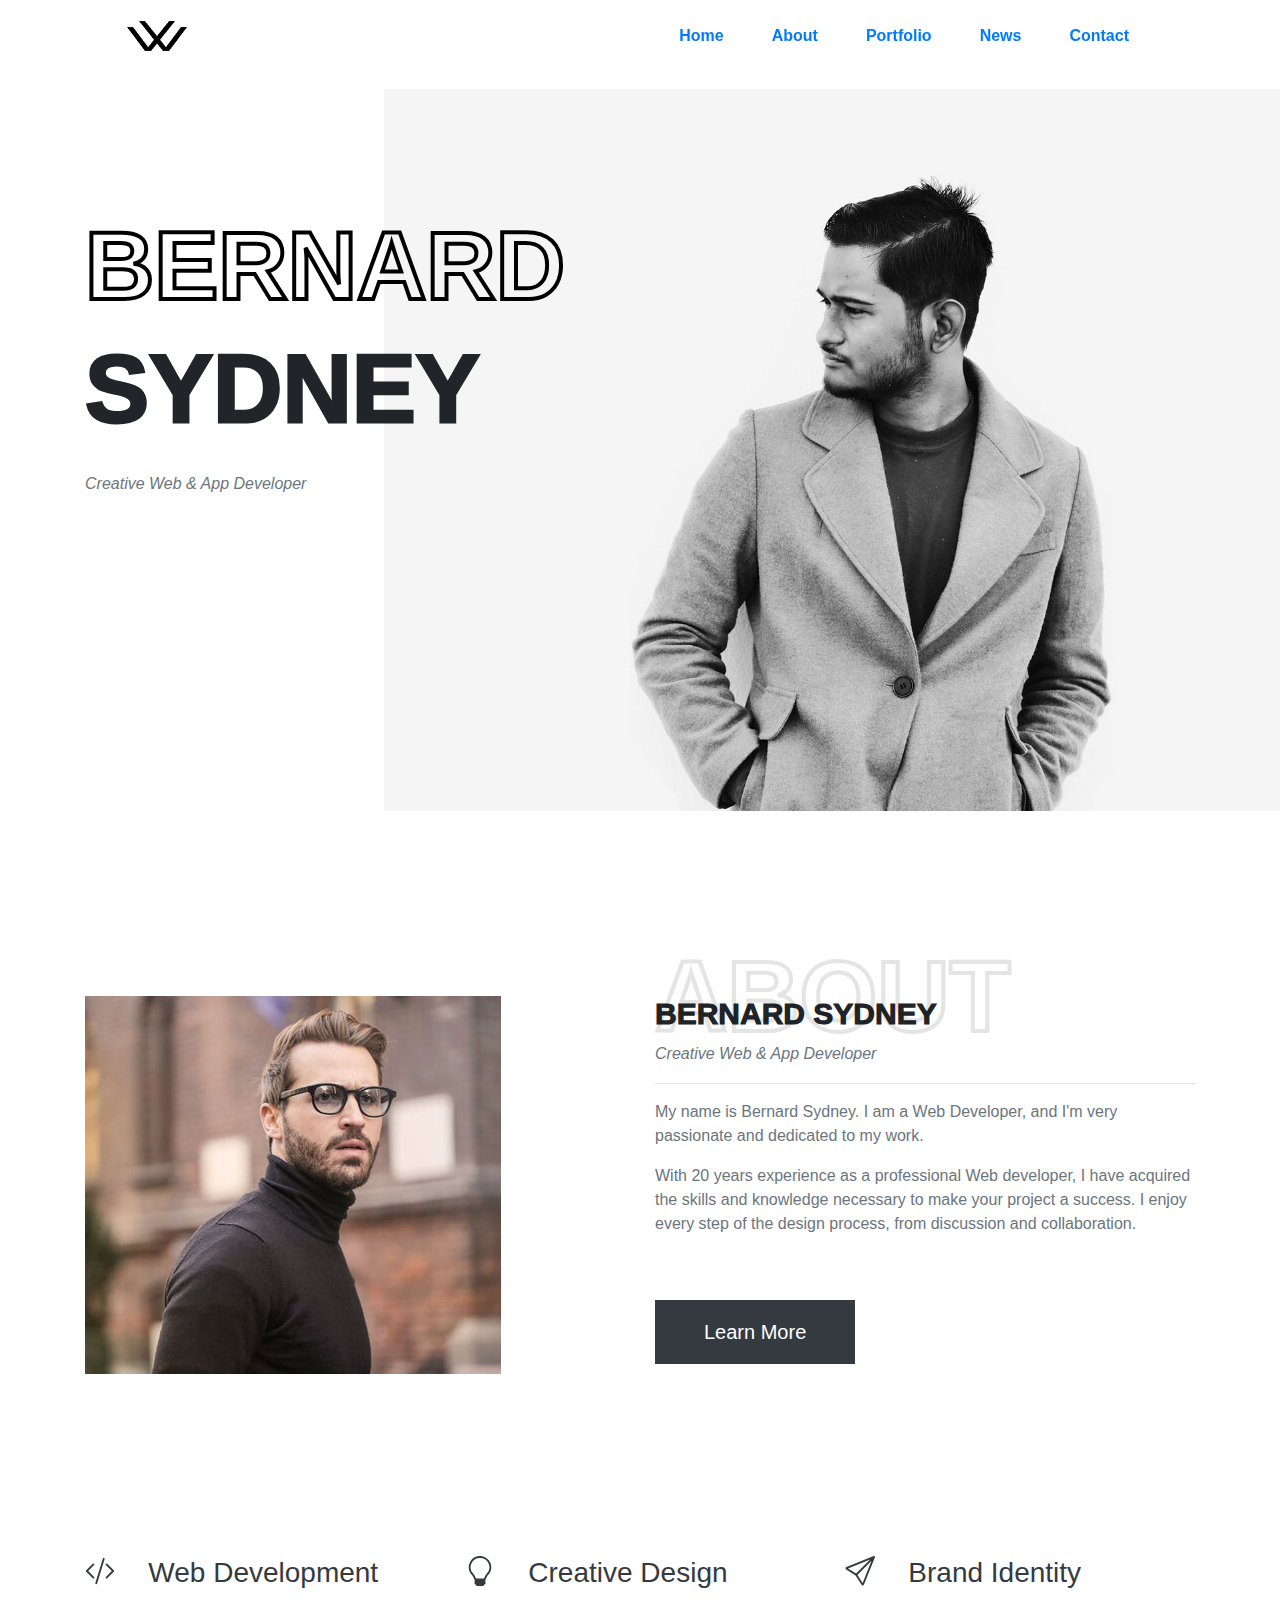
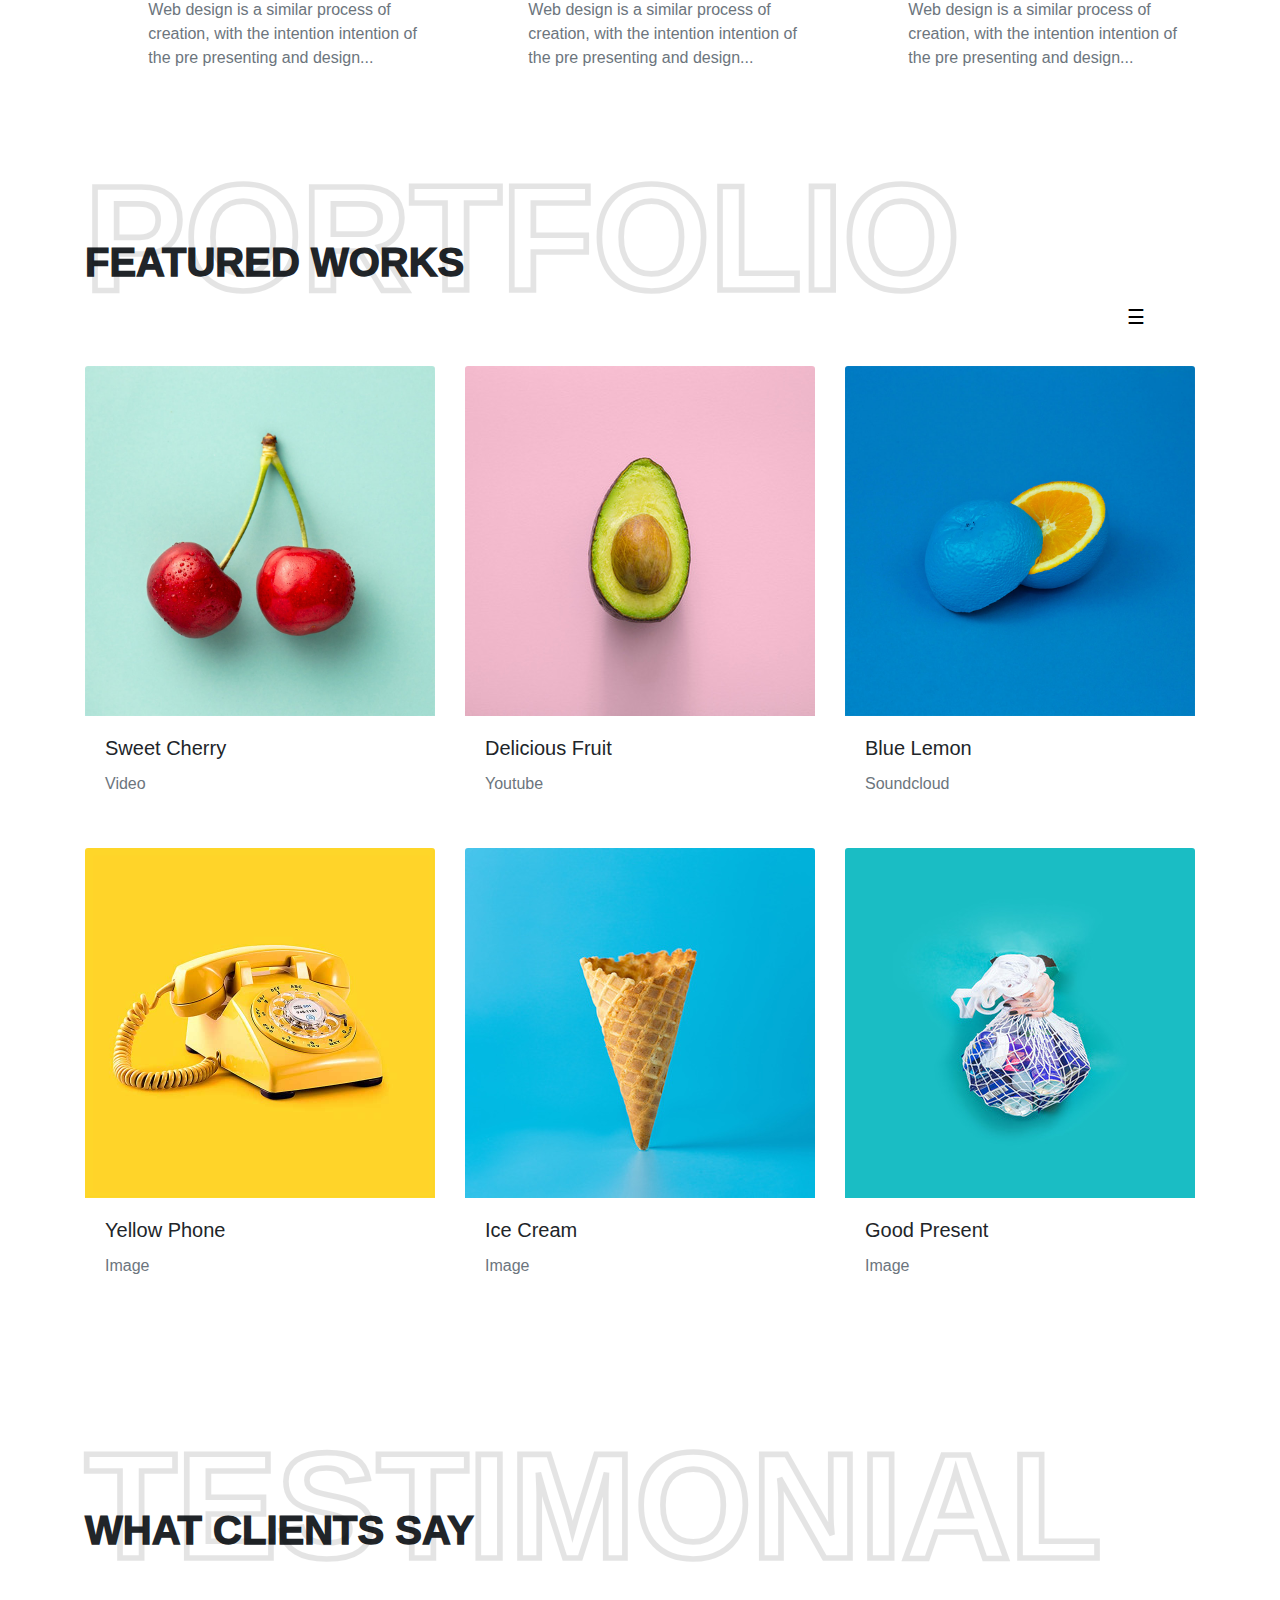
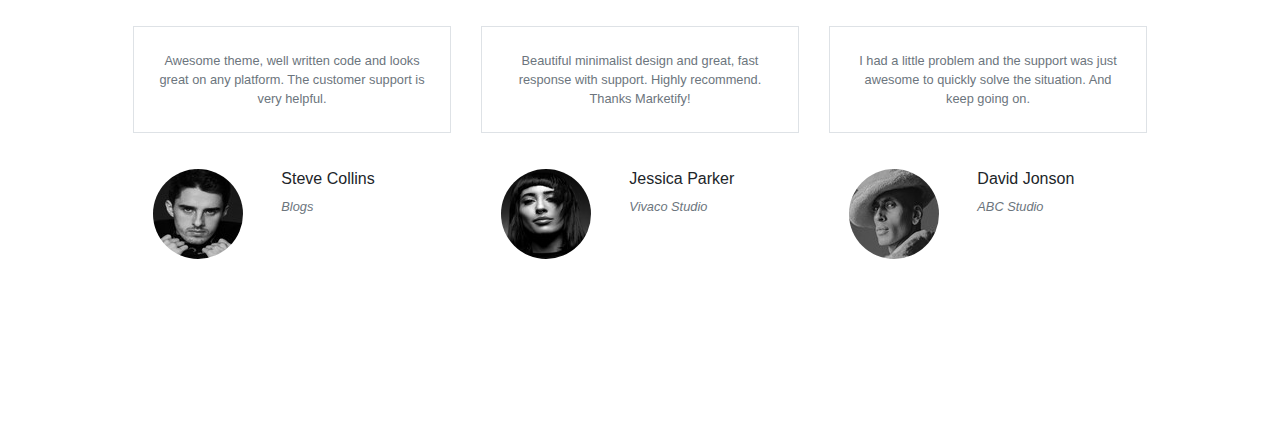
==== Waxon/index.html @ 9857de7d "add testimonial" ====
<!DOCTYPE html>
<html lang="es">
  <head>
    <meta charset="UTF-8" />
    <meta name="viewport" content="width=device-width, initial-scale=1.0" />
    <link
      href="https://cdn.jsdelivr.net/npm/bootstrap@5.3.2/dist/css/bootstrap.min.css"
      rel="stylesheet"
      integrity="sha384-T3c6CoIi6uLrA9TneNEoa7RxnatzjcDSCmG1MXxSR1GAsXEV/Dwwykc2MPK8M2HN"
      crossorigin="anonymous"
    />
    <link
      rel="stylesheet"
      href="https://maxcdn.bootstrapcdn.com/bootstrap/4.5.2/css/bootstrap.min.css"
    />
    <link rel="stylesheet" type="text/css" href="css/index.css" />
    <link rel="preconnect" href="https://fonts.googleapis.com" />
    <link rel="preconnect" href="https://fonts.gstatic.com" crossorigin />
    <link
      href="https://fonts.googleapis.com/css2?family=Poppins:wght@700&display=swap"
      rel="stylesheet"
    />
    <title>Waxon | Home</title>
  </head>
  <body class="vh-100 vw-100">
    <div class="container-fluid px-0">
      <header class="bg-image">
        <nav class="navbar">
          <div class="container-fluid fixed-top navbar-expand-lg bg-color py-3">
            <a href="#">
              <img src="images/dark.png" alt="Logo" class="small-logo" />
            </a>
            <button
              class="navbar-toggler"
              type="button"
              data-bs-toggle="collapse"
              data-bs-target="#navbarNavDropdown"
              aria-controls="navbarNavDropdown"
              aria-expanded="false"
              aria-label="Toggle navigation"
            >
              <span class="navbar-toggler-icon custom-toggler-icon"></span>
            </button>
            <div
              class="collapse navbar-collapse justify-content-end"
              id="navbarNavDropdown"
            >
              <ul class="navbar-nav">
                <li class="nav-item px-3">
                  <a class="nav-link text-black" href="#">Home</a>
                </li>
                <li class="nav-item px-3">
                  <a class="nav-link text-black" href="#about">About</a>
                </li>
                <li class="nav-item px-3">
                  <a class="nav-link text-black" href="#portfolio">Portfolio</a>
                </li>
                <li class="nav-item px-3">
                  <a class="nav-link text-black" href="#news">News</a>
                </li>
                <li class="nav-item px-3">
                  <a class="nav-link text-black" href="#contact">Contact</a>
                </li>
              </ul>
            </div>
          </div>
        </nav>
        <div class="container infoName">
          <h1 class="name nameStyle">BERNARD</h1>
          <h1 class="name">SYDNEY</h1>
          <h4 class="creative text-secondary">
            Creative Web &amp; App Developer
          </h4>
        </div>
      </header>

      <main>
        <!--ABOUT-->
        <section class="px-5 py-5">
          <div class="container py-5" id="about">
            <div class="row">
              <div class="col-lg-6 col-md-12">
                <div class="left">
                  <img
                    src="images/about.jpg"
                    alt="Foto de perfil de Bernard Sydney"
                  />
                </div>
              </div>
              <div class="col-lg-6 col-md-12">
                <div class="right">
                  <div>
                    <div>
                      <h3 class="name2">
                        <span class="bg">ABOUT</span>
                        BERNARD SYDNEY
                      </h3>
                      <h4 class="creative text-secondary py-1">
                        Creative Web &amp; App Developer
                      </h4>
                    </div>
                  </div>
                  <hr />
                  <div class="text-secondary">
                    <p>
                      My name is Bernard Sydney. I am a Web Developer, and I'm
                      very passionate and dedicated to my work.
                    </p>
                    <p>
                      With 20 years experience as a professional Web developer,
                      I have acquired the skills and knowledge necessary to make
                      your project a success. I enjoy every step of the design
                      process, from discussion and collaboration.
                    </p>
                  </div>
                  <div class="py-5">
                    <button
                      type="button"
                      class="btn btn-dark btn-lg btn-custom py-3 px-5"
                    >
                      Learn More
                    </button>
                  </div>
                </div>
              </div>
            </div>
          </div>
        </section>

        <section>
          <div class="container-fluid py-5">
            <div class="container text-dark">
              <div class="row">
                <div class="col-lg-4 col-md-6">
                  <div class="row">
                    <div class="col-lg-2">
                      <svg
                        xmlns="http://www.w3.org/2000/svg"
                        width="30"
                        height="30"
                        fill="currentColor"
                        class="bi bi-code-slash"
                        viewBox="0 0 16 16"
                      >
                        <path
                          d="M10.478 1.647a.5.5 0 1 0-.956-.294l-4 13a.5.5 0 0 0 .956.294l4-13zM4.854 4.146a.5.5 0 0 1 0 .708L1.707 8l3.147 3.146a.5.5 0 0 1-.708.708l-3.5-3.5a.5.5 0 0 1 0-.708l3.5-3.5a.5.5 0 0 1 .708 0zm6.292 0a.5.5 0 0 0 0 .708L14.293 8l-3.147 3.146a.5.5 0 0 0 .708.708l3.5-3.5a.5.5 0 0 0 0-.708l-3.5-3.5a.5.5 0 0 0-.708 0z"
                        />
                      </svg>
                    </div>
                    <div class="col-lg-10">
                      <h3>Web Development</h3>
                      <p class="mb-4 text-secondary">
                        Web design is a similar process of creation, with the
                        intention intention of the pre presenting and design...
                      </p>
                    </div>
                  </div>
                </div>
                <div class="col-lg-4 col-md-6 d-none d-md-block">
                  <div class="row">
                    <div class="col-lg-2">
                      <svg
                        xmlns="http://www.w3.org/2000/svg"
                        width="30"
                        height="30"
                        fill="currentColor"
                        class="bi bi-lightbulb"
                        viewBox="0 0 16 16"
                      >
                        <path
                          d="M2 6a6 6 0 1 1 10.174 4.31c-.203.196-.359.4-.453.619l-.762 1.769A.5.5 0 0 1 10.5 13a.5.5 0 0 1 0 1 .5.5 0 0 1 0 1l-.224.447a1 1 0 0 1-.894.553H6.618a1 1 0 0 1-.894-.553L5.5 15a.5.5 0 0 1 0-1 .5.5 0 0 1 0-1 .5.5 0 0 1-.46-.302l-.761-1.77a1.964 1.964 0 0 0-.453-.618A5.984 5.984 0 0 1 2 6zm6-5a5 5 0 0 0-3.479 8.592c.263.254.514.564.676.941L5.83 12h4.342l.632-1.467c.162-.377.413-.687.676-.941A5 5 0 0 0 8 1z"
                        />
                      </svg>
                    </div>
                    <div class="col-lg-10">
                      <h3>Creative Design</h3>
                      <p class="mb-4 text-secondary">
                        Web design is a similar process of creation, with the
                        intention intention of the pre presenting and design...
                      </p>
                    </div>
                  </div>
                </div>
                <div class="col-lg-4 d-none d-lg-block">
                  <div class="row">
                    <div class="col-lg-2">
                      <svg
                        xmlns="http://www.w3.org/2000/svg"
                        width="30"
                        height="30"
                        fill="currentColor"
                        class="bi bi-send"
                        viewBox="0 0 16 16"
                      >
                        <path
                          d="M15.854.146a.5.5 0 0 1 .11.54l-5.819 14.547a.75.75 0 0 1-1.329.124l-3.178-4.995L.643 7.184a.75.75 0 0 1 .124-1.33L15.314.037a.5.5 0 0 1 .54.11ZM6.636 10.07l2.761 4.338L14.13 2.576 6.636 10.07Zm6.787-8.201L1.591 6.602l4.339 2.76 7.494-7.493Z"
                        />
                      </svg>
                    </div>
                    <div class="col-lg-10">
                      <h3>Brand Identity</h3>
                      <p class="mb-4 text-secondary">
                        Web design is a similar process of creation, with the
                        intention intention of the pre presenting and design...
                      </p>
                    </div>
                  </div>
                </div>
              </div>
            </div>
          </div>
        </section>

        <!--PORTFOLIO-->
        <section class="px-5 py-5 bg-body-tertiary">
          <div class="container py-5" id="portfolio">
            <div>
              <h3 class="name3">
                <span class="bg2">PORTFOLIO</span>
                FEATURED WORKS
              </h3>
            </div>
            <!-- SOLO SE MOSTRARÁ EN <992pix-->
            <div>
              <ul class="navbar-nav listaOculta">
                <li class="nav-item">
                  <a class="nav-link text-black px-2">All</a>
                </li>
                <li class="nav-item">
                  <a class="nav-link text-black px-2">Video</a>
                </li>
                <li class="nav-item">
                  <a class="nav-link text-black px-2">Youtube</a>
                </li>
                <li class="nav-item">
                  <a class="nav-link text-black px-2">SoundCloud</a>
                </li>
                <li class="nav-item">
                  <a class="nav-link text-black px-2">ModalBox</a>
                </li>
              </ul>
            </div>
            <!-- SOLO SE MOSTRARÁ EN >992pix-->
            <nav class="navbar">
              <div class="container-fluid justify-content-end">
                <button
                  class="navbar-toggler custom-toggler"
                  type="button"
                  data-bs-toggle="collapse"
                  data-bs-target="#navbarNavDropdown"
                  aria-controls="navbarNavDropdown"
                  aria-expanded="false"
                  aria-label="Toggle navigation"
                >
                  <span class="navbar-toggler-icon custom-toggler-icon"></span>
                </button>
                <div class="collapse navbar-collapse" id="navbarNavDropdown">
                  <ul class="navbar-nav listaOculta2">
                    <li class="nav-item">
                      <a class="nav-link text-black px-2">All</a>
                    </li>
                    <li class="nav-item">
                      <a class="nav-link text-black px-2">Video</a>
                    </li>
                    <li class="nav-item">
                      <a class="nav-link text-black px-2">Youtube</a>
                    </li>
                    <li class="nav-item">
                      <a class="nav-link text-black px-2">SoundCloud</a>
                    </li>
                    <li class="nav-item">
                      <a class="nav-link text-black px-2">ModalBox</a>
                    </li>
                  </ul>
                </div>
              </div>
            </nav>

            <div class="row row-cols-1 row-cols-md-2 row-cols-lg-3">
              <div class="col py-3">
                <div class="card border-0 photos">
                  <img
                    src="images/cherry.jpg"
                    class="card-img-top"
                    alt="Sweet Cherry"
                  />
                  <div class="card-body">
                    <h5 class="card-title">Sweet Cherry</h5>
                    <p class="card-text text-muted">Video</p>
                  </div>
                </div>
              </div>
              <div class="col py-3">
                <div class="card border-0 photos">
                  <img
                    src="images/avocado.jpg"
                    class="card-img-top"
                    alt="Delicious Fruit"
                  />
                  <div class="card-body">
                    <h5 class="card-title">Delicious Fruit</h5>
                    <p class="card-text text-muted">Youtube</p>
                  </div>
                </div>
              </div>
              <div class="col py-3">
                <div class="card border-0 photos">
                  <img
                    src="images/orange.jpg"
                    class="card-img-top"
                    alt="Blue Lemon"
                  />
                  <div class="card-body">
                    <h5 class="card-title">Blue Lemon</h5>
                    <p class="card-text text-muted">Soundcloud</p>
                  </div>
                </div>
              </div>
              <div class="col py-3">
                <div class="card border-0 photos">
                  <img
                    src="images/telephone.jpg"
                    class="card-img-top"
                    alt="Yellow Phone"
                  />
                  <div class="card-body">
                    <h5 class="card-title">Yellow Phone</h5>
                    <p class="card-text text-muted">Image</p>
                  </div>
                </div>
              </div>
              <div class="col py-3">
                <div class="card border-0 photos">
                  <img
                    src="images/icecream.jpg"
                    class="card-img-top"
                    alt="Ice Cream"
                  />
                  <div class="card-body">
                    <h5 class="card-title">Ice Cream</h5>
                    <p class="card-text text-muted">Image</p>
                  </div>
                </div>
              </div>
              <div class="col py-3">
                <div class="card border-0 photos">
                  <img
                    src="images/bag.jpg"
                    class="card-img-top"
                    alt="Good Present"
                  />
                  <div class="card-body">
                    <h5 class="card-title">Good Present</h5>
                    <p class="card-text text-muted">Image</p>
                  </div>
                </div>
              </div>
            </div>
          </div>
        </section>

        <!--TESTIMONIAL-->
        <section class="px-5 py-5">
          <div class="container py-5">
            <div>
              <h3 class="name3">
                <span class="bg2">TESTIMONIAL</span>
                WHAT CLIENTS SAY
              </h3>
            </div>
            <div class="row row-cols-1 row-cols-md-2 row-cols-lg-3 px-5 py-5">
              <div class="col py-3">
                <div class="table-responsive">
                  <table class="table table-bordered">
                    <tr>
                      <td class="text-center text-muted small p-4">
                        Awesome theme, well written code and looks great on any
                        platform. The customer support is very helpful.
                      </td>
                    </tr>
                  </table>
                </div>
                <div class="card-body row">
                  <div class="col-5">
                    <img
                      src="images/steve.jpg"
                      alt="Steve Collins Photo"
                      class="rounded-circle"
                    />
                  </div>
                  <div class="col-7">
                    <h5 class="smaller">Steve Collins</h5>
                    <p class="card-text small text-muted cursive">Blogs</p>
                  </div>
                </div>
              </div>
              <div class="col py-3 d-none d-md-block">
                <div class="table-responsive">
                  <table class="table table-bordered">
                    <tr>
                      <td class="text-center text-muted small p-4">
                        Beautiful minimalist design and great, fast response
                        with support. Highly recommend. Thanks Marketify!
                      </td>
                    </tr>
                  </table>
                </div>
                <div class="card-body row">
                  <div class="col-5">
                    <img
                      src="images/jessica.jpg"
                      alt="Jessica Parker Photo"
                      class="rounded-circle"
                    />
                  </div>
                  <div class="col-7">
                    <h5 class="smaller">Jessica Parker</h5>
                    <p class="card-text small text-muted cursive">
                      Vivaco Studio
                    </p>
                  </div>
                </div>
              </div>
              <div class="col py-3 d-none d-lg-block">
                <div class="table-responsive">
                  <table class="table table-bordered">
                    <tr>
                      <td class="text-center text-muted small p-4">
                        I had a little problem and the support was just awesome
                        to quickly solve the situation. And keep going on.
                      </td>
                    </tr>
                  </table>
                </div>
                <div class="card-body row">
                  <div class="col-5">
                    <img
                      src="images/david.jpg"
                      alt="Steve Collins Photo"
                      class="rounded-circle"
                    />
                  </div>
                  <div class="col-7">
                    <h5 class="smaller">David Jonson</h5>
                    <p class="card-text small text-muted cursive">ABC Studio</p>
                  </div>
                </div>
              </div>
            </div>
          </div>
        </section>
      </main>
    </div>
    <script
      src="https://cdn.jsdelivr.net/npm/bootstrap@5.3.2/dist/js/bootstrap.bundle.min.js"
      integrity="sha384-C6RzsynM9kWDrMNeT87bh95OGNyZPhcTNXj1NW7RuBCsyN/o0jlpcV8Qyq46cDfL"
      crossorigin="anonymous"
    ></script>
  </body>
</html>
---- Waxon/css/index.css ----
html {
  scroll-behavior: smooth;
}

body {
  overflow-x: hidden;
}

/*NAV*/
.nav-link {
  font-weight: 650;
}

.navbar-nav {
  margin-right: 7em;
}

.small-logo {
  max-width: 60px; /* Ajusta el valor según el tamaño deseado */
  max-height: 60px;
  margin-left: 7em;
}

@media screen and (max-width: 992px) {
  .bg-color {
    background-color: white;
  }

  .small-logo {
    margin-left: 0em;
  }
}

/*HOME*/
.bg-image {
  background-image: url("../images/home.jpg");
  background-repeat: no-repeat;
  background-size: 65%;
  background-position: right;
  height: 100vh;
}

.infoName {
  margin-top: 15%;
}

.nameStyle {
  -webkit-text-stroke: 1px #000000;
  color: transparent;
}

.name {
  font-weight: 1000;
  font-size: 6em;
}

.creative {
  font-style: italic;
  font-size: medium;
  padding-top: 20px;
}

@media screen and (max-width: 1300px) {
  .bg-image {
    background-size: 70%;
  }
}

@media screen and (max-width: 1200px) {
  .bg-image {
    background-size: 100%;
  }
}

@media screen and (max-width: 992px) {
  .name {
    font-size: 4em;
  }

  .bg-image {
    background-size: 100% 80%; /* Ajusta el valor según tus necesidades */
  }
}

@media screen and (max-width: 768px) {
  .infoName {
    margin-top: 40%;
  }
}

@media screen and (max-width: 400px) {
  .infoName {
    margin-top: 70%;
  }
}

/*ABOUT*/
.bg {
  font-size: 100px;
  opacity: 0.1;
  line-height: 0;
  -webkit-text-stroke: 1px #000;
  position: absolute;
  color: transparent;
}

.name2 {
  font-size: 30px;
  font-weight: 1000;
}

.btn-custom {
  border: 1px solid transparent;
  border-radius: 0;
  transition: background-color 0.3s;
}

.btn-custom:hover {
  background-color: white;
  color: black;
  border: 1px solid #343a40;
}

@media screen and (max-width: 992px) {
  .bg,
  .bg2 {
    overflow: hidden;
  }
}

/*PORTFOLIO*/
.bg2 {
  font-size: 150px;
  opacity: 0.1;
  line-height: 0;
  -webkit-text-stroke: 1px #000;
  position: absolute;
  color: transparent;
}

.name3 {
  font-size: 40px;
  font-weight: 1000;
}

.listaOculta,
.listaOculta2 {
  display: flex;
  flex-direction: row;
}

/* Estilos personalizados para el icono */
.custom-toggler-icon::before {
  content: "\2630"; /* Código Unicode del icono de hamburguesa (tres líneas) */
  color: #000; /* Color negro para el icono con !important para forzarlo */
}

@media screen and (max-width: 992px) {
  .custom-toggler {
    display: none;
  }
}

@media (min-width: 992px) {
  .listaOculta {
    display: none;
  }
}

.photos {
  transition: transform 0.3s;
}

.photos:hover {
  transform: scale(1.05); /* Escalar el elemento en un 5% al hacer hover */
  box-shadow: 0 0 10px rgba(0, 0, 0, 0.2); /* Agregar una sombra cuando haces hover */
}

/*TESTIMONIAL*/
.cursive {
  font-style: italic;
}

.smaller {
  font-size: medium;
}
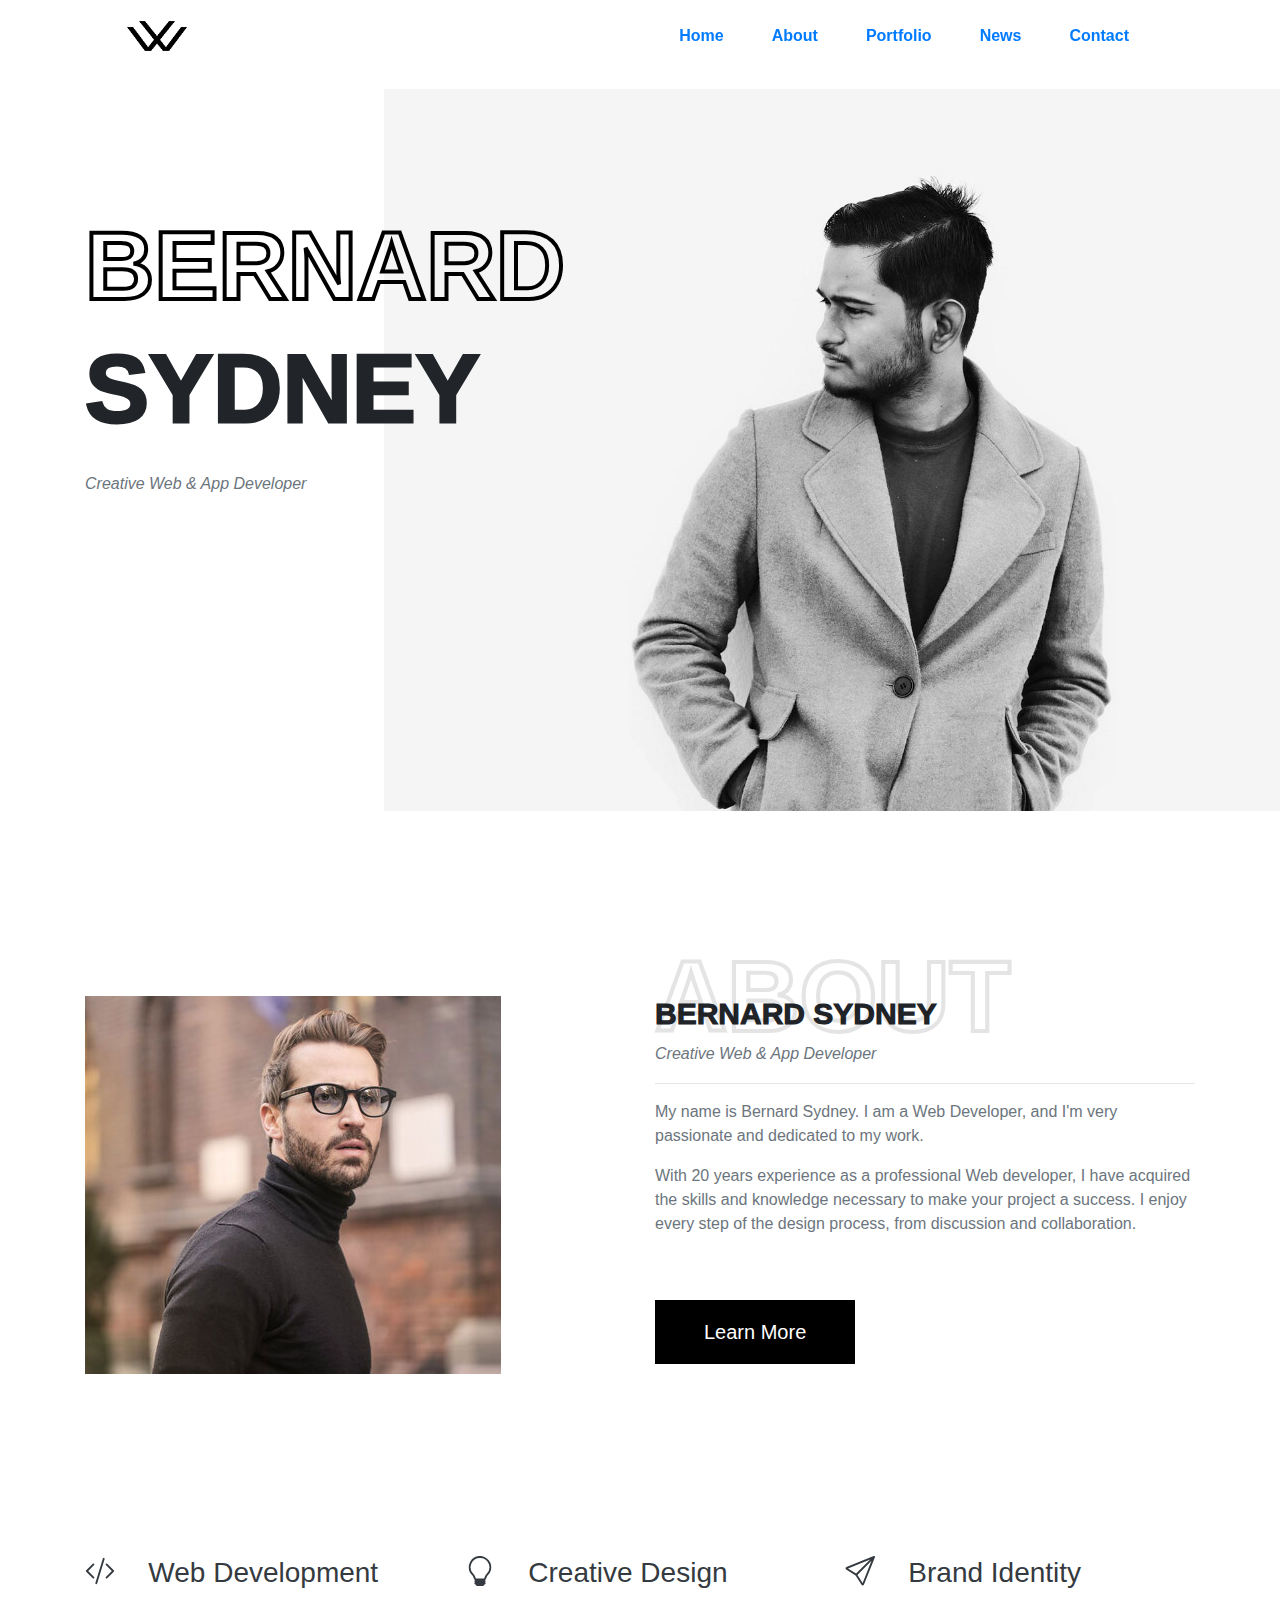
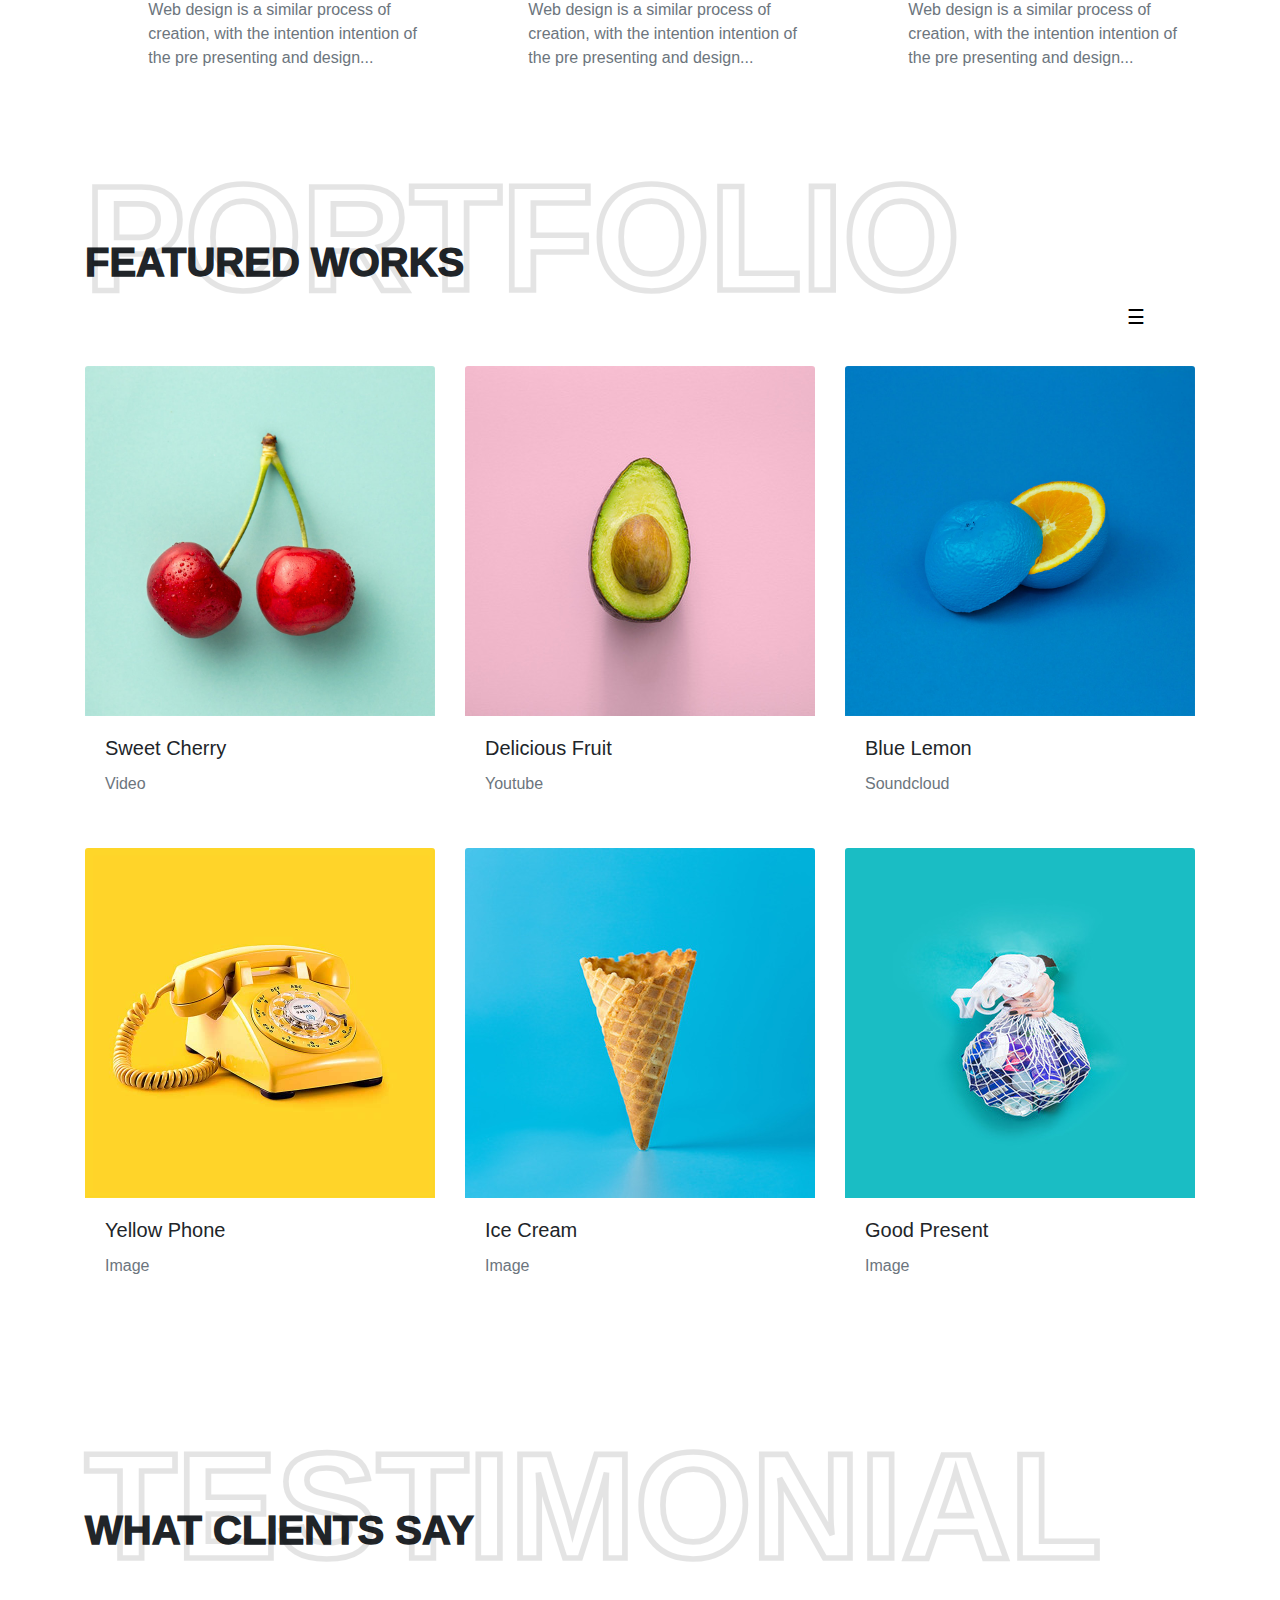
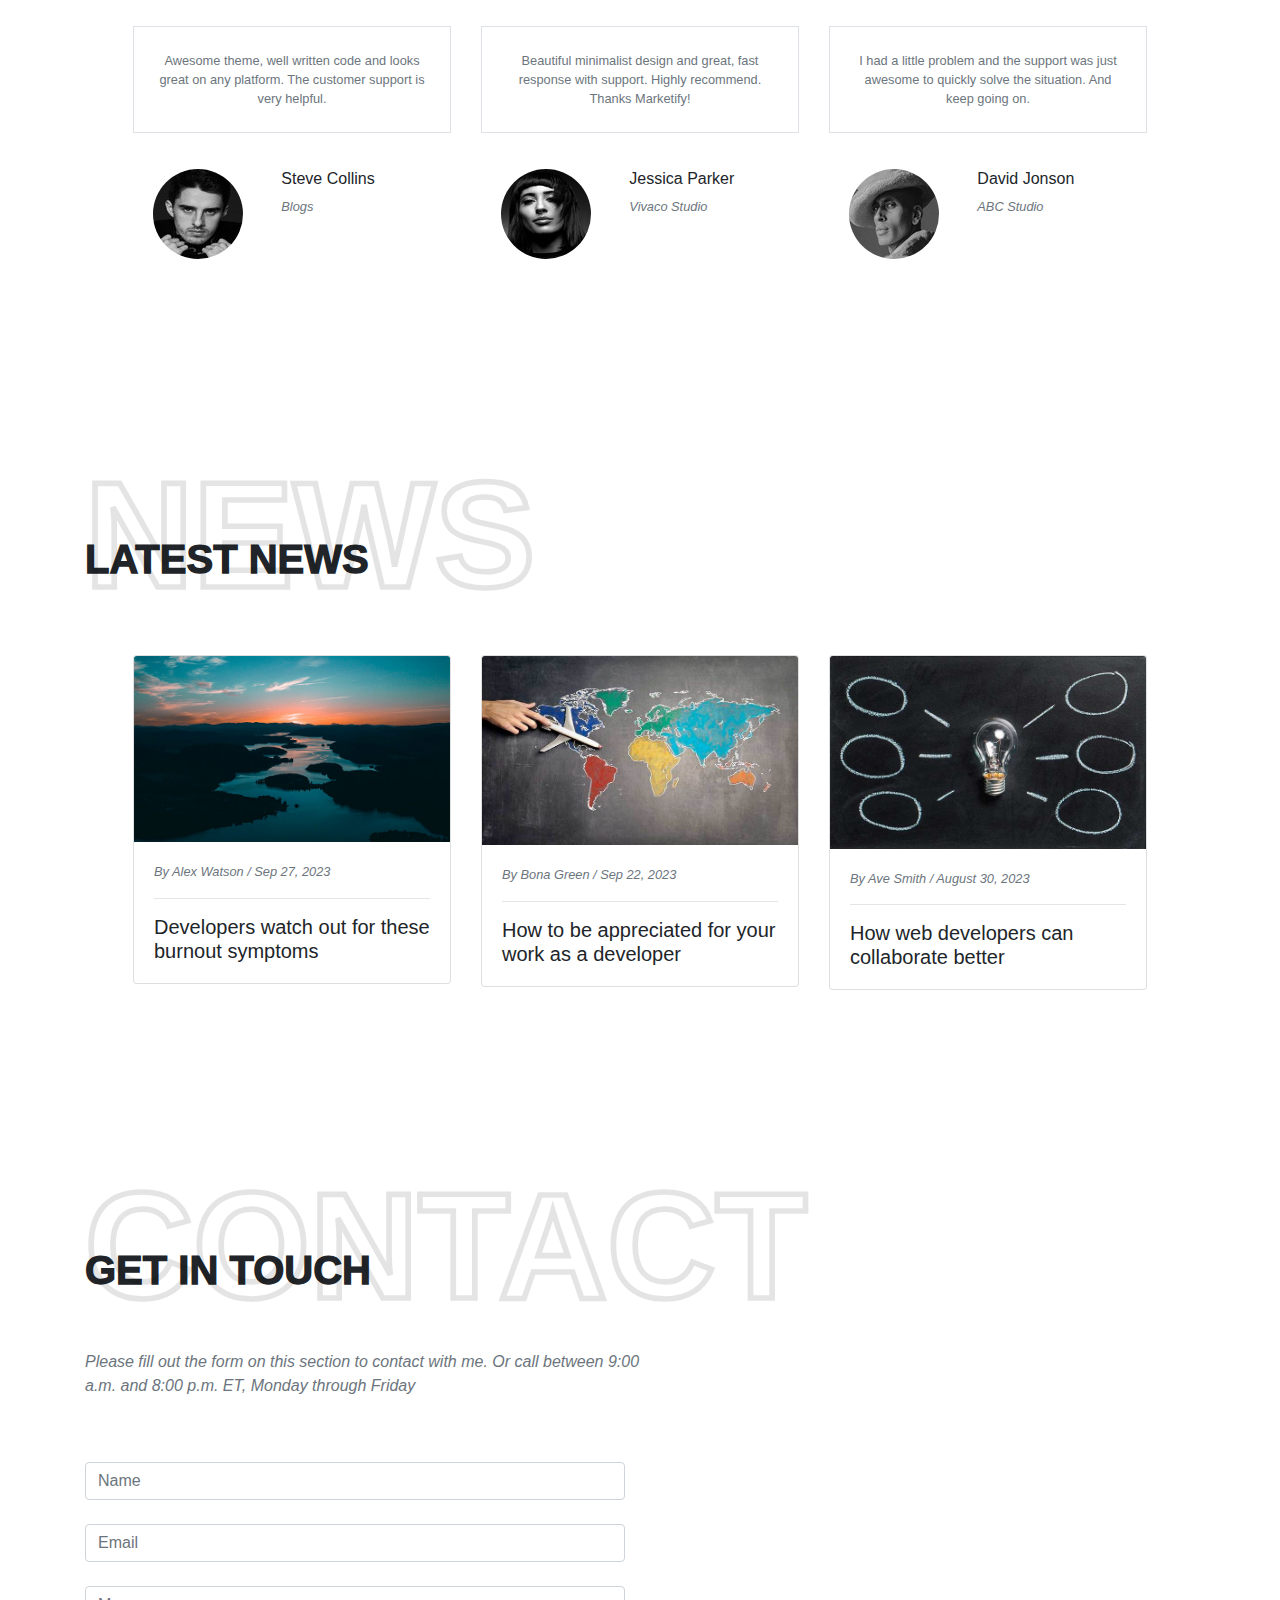
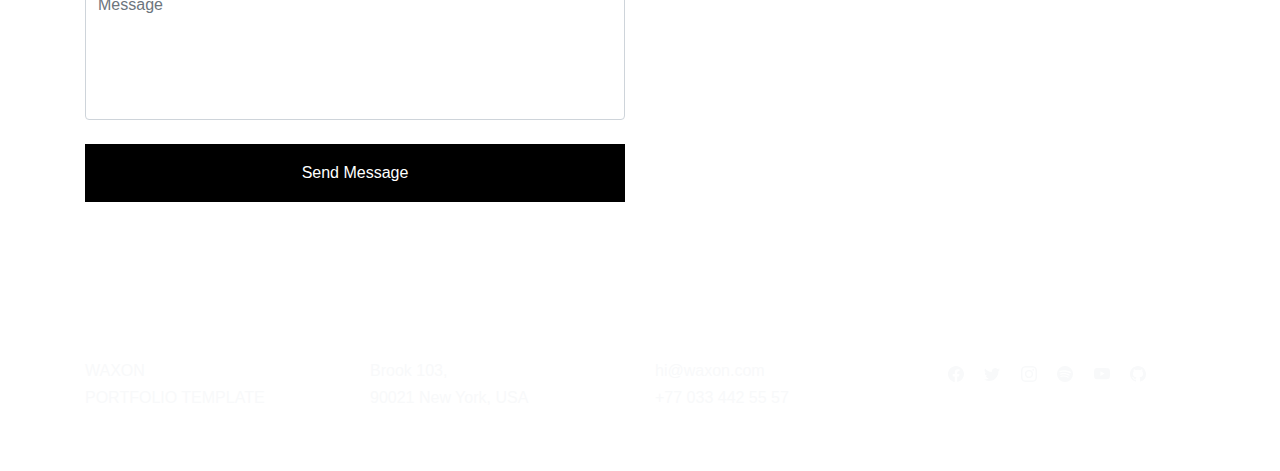
==== commit 28df7b79: "add news, contact and footer" ====
--- a/Waxon/index.html
+++ b/Waxon/index.html
@@ -449,6 +449,250 @@
             </div>
           </div>
         </section>
+
+        <!--NEWS-->
+        <section class="px-5 py-5 bg-body-tertiary">
+          <div class="container py-5" id="news">
+            <div>
+              <h3 class="name3">
+                <span class="bg2">NEWS</span>
+                LATEST NEWS
+              </h3>
+            </div>
+            <div class="row row-cols-1 row-cols-md-2 row-cols-lg-3 px-5 py-5">
+              <div class="col py-3">
+                <div class="card">
+                  <img
+                    class="card-img-top"
+                    src="images/news1.jpg"
+                    alt="Paisaje de un río"
+                  />
+                  <div class="card-body">
+                    <p class="card-text small text-muted cursive">
+                      By Alex Watson / Sep 27, 2023
+                    </p>
+                    <hr />
+                    <h5 class="card-text fw-bolder">
+                      Developers watch out for these burnout symptoms
+                    </h5>
+                  </div>
+                </div>
+              </div>
+              <div class="col py-3">
+                <div class="card">
+                  <img
+                    class="card-img-top"
+                    src="images/news2.jpg"
+                    alt="Pizarra con los continentes dibujados y un avión de juguete"
+                  />
+                  <div class="card-body">
+                    <p class="card-text small text-muted cursive">
+                      By Bona Green / Sep 22, 2023
+                    </p>
+                    <hr />
+                    <h5 class="card-text fw-bolder">
+                      How to be appreciated for your work as a developer
+                    </h5>
+                  </div>
+                </div>
+              </div>
+              <div class="col py-3">
+                <div class="card">
+                  <img
+                    class="card-img-top"
+                    src="images/news3.jpg"
+                    alt="Bombilla apagada"
+                  />
+                  <div class="card-body">
+                    <p class="card-text small text-muted cursive">
+                      By Ave Smith / August 30, 2023
+                    </p>
+                    <hr />
+                    <h5 class="card-text fw-bolder">
+                      How web developers can collaborate better
+                    </h5>
+                  </div>
+                </div>
+              </div>
+            </div>
+          </div>
+        </section>
+
+        <!--CONTACT-->
+        <section class="px-5 py-5">
+          <div class="container py-5" id="contact">
+            <div>
+              <h3 class="name3">
+                <span class="bg2">CONTACT</span>
+                GET IN TOUCH
+              </h3>
+            </div>
+            <p class="text-muted cursive py-5">
+              Please fill out the form on this section to contact with me. Or
+              call between 9:00 <br />
+              a.m. and 8:00 p.m. ET, Monday through Friday
+            </p>
+            <div class="row row row-cols-1 row-cols-lg-2">
+              <div class="col-lg-6">
+                <form>
+                  <div class="mb-4">
+                    <input
+                      type="text"
+                      id="name"
+                      class="form-control"
+                      placeholder="Name"
+                      required
+                    />
+                  </div>
+                  <div class="mb-4">
+                    <input
+                      type="email"
+                      id="email"
+                      class="form-control"
+                      placeholder="Email"
+                      required
+                    />
+                  </div>
+                  <div class="mb-4">
+                    <textarea
+                      type="text"
+                      id="message"
+                      name="message"
+                      rows="5"
+                      class="form-control"
+                      placeholder="Message"
+                    ></textarea>
+                  </div>
+                  <button type="submit" class="btn btn-custom w-100 pt-3 pb-3">
+                    Send Message
+                  </button>
+                </form>
+              </div>
+              <div class="col-lg-6 mapa">
+                <iframe
+                  src="https://www.google.com/maps/embed?pb=!1m18!1m12!1m3!1d3020.024786937153!2d-73.9654415!3d40.8054491!2m3!1f0!2f0!3f0!3m2!1i1024!2i768!4f13.1!3m3!1m2!1s0x89c2f63c75af2d65%3A0xfae1d35b0af86e2d!2s2880%20Broadway%20%232880%2C%20New%20York%2C%20NY%2010025%2C%20USA!5e0!3m2!1sen!2ses!4v1698704006917!5m2!1sen!2ses"
+                  width="460"
+                  height="340"
+                  style="border: 0"
+                  allowfullscreen=""
+                  loading="lazy"
+                  referrerpolicy="no-referrer-when-downgrade"
+                ></iframe>
+              </div>
+            </div>
+          </div>
+        </section>
+
+        <!--FOOTER-->
+        <footer class="px-5 py-5 bg-black">
+          <div class="container">
+            <div class="row">
+              <div class="col-12 col-lg-3 py-2">
+                <h6 class="text-light">WAXON</h6>
+                <h6 class="text-light">PORTFOLIO TEMPLATE</h6>
+              </div>
+              <div class="col-12 col-lg-3 py-2">
+                <h6 class="text-light">Brook 103,</h6>
+                <h6 class="text-light">90021 New York, USA</h6>
+              </div>
+              <div class="col-12 col-lg-3 py-2">
+                <h6 class="text-light">hi@waxon.com</h6>
+                <h6 class="text-light">+77 033 442 55 57</h6>
+              </div>
+              <div class="col-12 col-lg-3 py-2">
+                <a href="#" class="text-light px-2">
+                  <svg
+                    xmlns="http://www.w3.org/2000/svg"
+                    width="16"
+                    height="16"
+                    fill="currentColor"
+                    class="bi bi-facebook"
+                    viewBox="0 0 16 16"
+                  >
+                    <path
+                      d="M16 8.049c0-4.446-3.582-8.05-8-8.05C3.58 0-.002 3.603-.002 8.05c0 4.017 2.926 7.347 6.75 7.951v-5.625h-2.03V8.05H6.75V6.275c0-2.017 1.195-3.131 3.022-3.131.876 0 1.791.157 1.791.157v1.98h-1.009c-.993 0-1.303.621-1.303 1.258v1.51h2.218l-.354 2.326H9.25V16c3.824-.604 6.75-3.934 6.75-7.951z"
+                    />
+                  </svg>
+                </a>
+
+                <a href="#" class="text-light px-2">
+                  <svg
+                    xmlns="http://www.w3.org/2000/svg"
+                    width="16"
+                    height="16"
+                    fill="currentColor"
+                    class="bi bi-twitter"
+                    viewBox="0 0 16 16"
+                  >
+                    <path
+                      d="M5.026 15c6.038 0 9.341-5.003 9.341-9.334 0-.14 0-.282-.006-.422A6.685 6.685 0 0 0 16 3.542a6.658 6.658 0 0 1-1.889.518 3.301 3.301 0 0 0 1.447-1.817 6.533 6.533 0 0 1-2.087.793A3.286 3.286 0 0 0 7.875 6.03a9.325 9.325 0 0 1-6.767-3.429 3.289 3.289 0 0 0 1.018 4.382A3.323 3.323 0 0 1 .64 6.575v.045a3.288 3.288 0 0 0 2.632 3.218 3.203 3.203 0 0 1-.865.115 3.23 3.23 0 0 1-.614-.057 3.283 3.283 0 0 0 3.067 2.277A6.588 6.588 0 0 1 .78 13.58a6.32 6.32 0 0 1-.78-.045A9.344 9.344 0 0 0 5.026 15z"
+                    />
+                  </svg>
+                </a>
+
+                <a href="#" class="text-light px-2">
+                  <svg
+                    xmlns="http://www.w3.org/2000/svg"
+                    width="16"
+                    height="16"
+                    fill="currentColor"
+                    class="bi bi-instagram"
+                    viewBox="0 0 16 16"
+                  >
+                    <path
+                      d="M8 0C5.829 0 5.556.01 4.703.048 3.85.088 3.269.222 2.76.42a3.917 3.917 0 0 0-1.417.923A3.927 3.927 0 0 0 .42 2.76C.222 3.268.087 3.85.048 4.7.01 5.555 0 5.827 0 8.001c0 2.172.01 2.444.048 3.297.04.852.174 1.433.372 1.942.205.526.478.972.923 1.417.444.445.89.719 1.416.923.51.198 1.09.333 1.942.372C5.555 15.99 5.827 16 8 16s2.444-.01 3.298-.048c.851-.04 1.434-.174 1.943-.372a3.916 3.916 0 0 0 1.416-.923c.445-.445.718-.891.923-1.417.197-.509.332-1.09.372-1.942C15.99 10.445 16 10.173 16 8s-.01-2.445-.048-3.299c-.04-.851-.175-1.433-.372-1.941a3.926 3.926 0 0 0-.923-1.417A3.911 3.911 0 0 0 13.24.42c-.51-.198-1.092-.333-1.943-.372C10.443.01 10.172 0 7.998 0h.003zm-.717 1.442h.718c2.136 0 2.389.007 3.232.046.78.035 1.204.166 1.486.275.373.145.64.319.92.599.28.28.453.546.598.92.11.281.24.705.275 1.485.039.843.047 1.096.047 3.231s-.008 2.389-.047 3.232c-.035.78-.166 1.203-.275 1.485a2.47 2.47 0 0 1-.599.919c-.28.28-.546.453-.92.598-.28.11-.704.24-1.485.276-.843.038-1.096.047-3.232.047s-2.39-.009-3.233-.047c-.78-.036-1.203-.166-1.485-.276a2.478 2.478 0 0 1-.92-.598 2.48 2.48 0 0 1-.6-.92c-.109-.281-.24-.705-.275-1.485-.038-.843-.046-1.096-.046-3.233 0-2.136.008-2.388.046-3.231.036-.78.166-1.204.276-1.486.145-.373.319-.64.599-.92.28-.28.546-.453.92-.598.282-.11.705-.24 1.485-.276.738-.034 1.024-.044 2.515-.045v.002zm4.988 1.328a.96.96 0 1 0 0 1.92.96.96 0 0 0 0-1.92zm-4.27 1.122a4.109 4.109 0 1 0 0 8.217 4.109 4.109 0 0 0 0-8.217zm0 1.441a2.667 2.667 0 1 1 0 5.334 2.667 2.667 0 0 1 0-5.334z"
+                    />
+                  </svg>
+                </a>
+
+                <a href="#" class="text-light px-2">
+                  <svg
+                    xmlns="http://www.w3.org/2000/svg"
+                    width="16"
+                    height="16"
+                    fill="currentColor"
+                    class="bi bi-spotify"
+                    viewBox="0 0 16 16"
+                  >
+                    <path
+                      d="M8 0a8 8 0 1 0 0 16A8 8 0 0 0 8 0zm3.669 11.538a.498.498 0 0 1-.686.165c-1.879-1.147-4.243-1.407-7.028-.77a.499.499 0 0 1-.222-.973c3.048-.696 5.662-.397 7.77.892a.5.5 0 0 1 .166.686zm.979-2.178a.624.624 0 0 1-.858.205c-2.15-1.321-5.428-1.704-7.972-.932a.625.625 0 0 1-.362-1.194c2.905-.881 6.517-.454 8.986 1.063a.624.624 0 0 1 .206.858zm.084-2.268C10.154 5.56 5.9 5.419 3.438 6.166a.748.748 0 1 1-.434-1.432c2.825-.857 7.523-.692 10.492 1.07a.747.747 0 1 1-.764 1.288z"
+                    />
+                  </svg>
+                </a>
+
+                <a href="#" class="text-light px-2">
+                  <svg
+                    xmlns="http://www.w3.org/2000/svg"
+                    width="16"
+                    height="16"
+                    fill="currentColor"
+                    class="bi bi-youtube"
+                    viewBox="0 0 16 16"
+                  >
+                    <path
+                      d="M8.051 1.999h.089c.822.003 4.987.033 6.11.335a2.01 2.01 0 0 1 1.415 1.42c.101.38.172.883.22 1.402l.01.104.022.26.008.104c.065.914.073 1.77.074 1.957v.075c-.001.194-.01 1.108-.082 2.06l-.008.105-.009.104c-.05.572-.124 1.14-.235 1.558a2.007 2.007 0 0 1-1.415 1.42c-1.16.312-5.569.334-6.18.335h-.142c-.309 0-1.587-.006-2.927-.052l-.17-.006-.087-.004-.171-.007-.171-.007c-1.11-.049-2.167-.128-2.654-.26a2.007 2.007 0 0 1-1.415-1.419c-.111-.417-.185-.986-.235-1.558L.09 9.82l-.008-.104A31.4 31.4 0 0 1 0 7.68v-.123c.002-.215.01-.958.064-1.778l.007-.103.003-.052.008-.104.022-.26.01-.104c.048-.519.119-1.023.22-1.402a2.007 2.007 0 0 1 1.415-1.42c.487-.13 1.544-.21 2.654-.26l.17-.007.172-.006.086-.003.171-.007A99.788 99.788 0 0 1 7.858 2h.193zM6.4 5.209v4.818l4.157-2.408L6.4 5.209z"
+                    />
+                  </svg>
+                </a>
+
+                <a href="#" class="text-light px-2">
+                  <svg
+                    xmlns="http://www.w3.org/2000/svg"
+                    width="16"
+                    height="16"
+                    fill="currentColor"
+                    class="bi bi-github"
+                    viewBox="0 0 16 16"
+                  >
+                    <path
+                      d="M8 0C3.58 0 0 3.58 0 8c0 3.54 2.29 6.53 5.47 7.59.4.07.55-.17.55-.38 0-.19-.01-.82-.01-1.49-2.01.37-2.53-.49-2.69-.94-.09-.23-.48-.94-.82-1.13-.28-.15-.68-.52-.01-.53.63-.01 1.08.58 1.23.82.72 1.21 1.87.87 2.33.66.07-.52.28-.87.51-1.07-1.78-.2-3.64-.89-3.64-3.95 0-.87.31-1.59.82-2.15-.08-.2-.36-1.02.08-2.12 0 0 .67-.21 2.2.82.64-.18 1.32-.27 2-.27.68 0 1.36.09 2 .27 1.53-1.04 2.2-.82 2.2-.82.44 1.1.16 1.92.08 2.12.51.56.82 1.27.82 2.15 0 3.07-1.87 3.75-3.65 3.95.29.25.54.73.54 1.48 0 1.07-.01 1.93-.01 2.2 0 .21.15.46.55.38A8.012 8.012 0 0 0 16 8c0-4.42-3.58-8-8-8z"
+                    />
+                  </svg>
+                </a>
+              </div>
+            </div>
+          </div>
+        </footer>
       </main>
     </div>
     <script
--- a/Waxon/css/index.css
+++ b/Waxon/css/index.css
@@ -184,3 +184,39 @@
 .smaller {
   font-size: medium;
 }
+
+/*NEWS*/
+.card-img-top {
+  transition: transform 0.2s;
+}
+
+.card-img-top:hover {
+  transform: scale(1.1);
+}
+
+/*CONTACT*/
+.btn-custom {
+  background-color: black;
+  color: white;
+  transition: background-color 0.3s;
+}
+
+.btn-custom:hover {
+  background-color: white;
+  color: black;
+}
+
+.form-control {
+  resize: none;
+}
+
+@media screen and (max-width: 992px) {
+  .mapa {
+    margin-top: 10%;
+  }
+
+  iframe {
+    width: 100%;
+    height: 400px;
+  }
+}
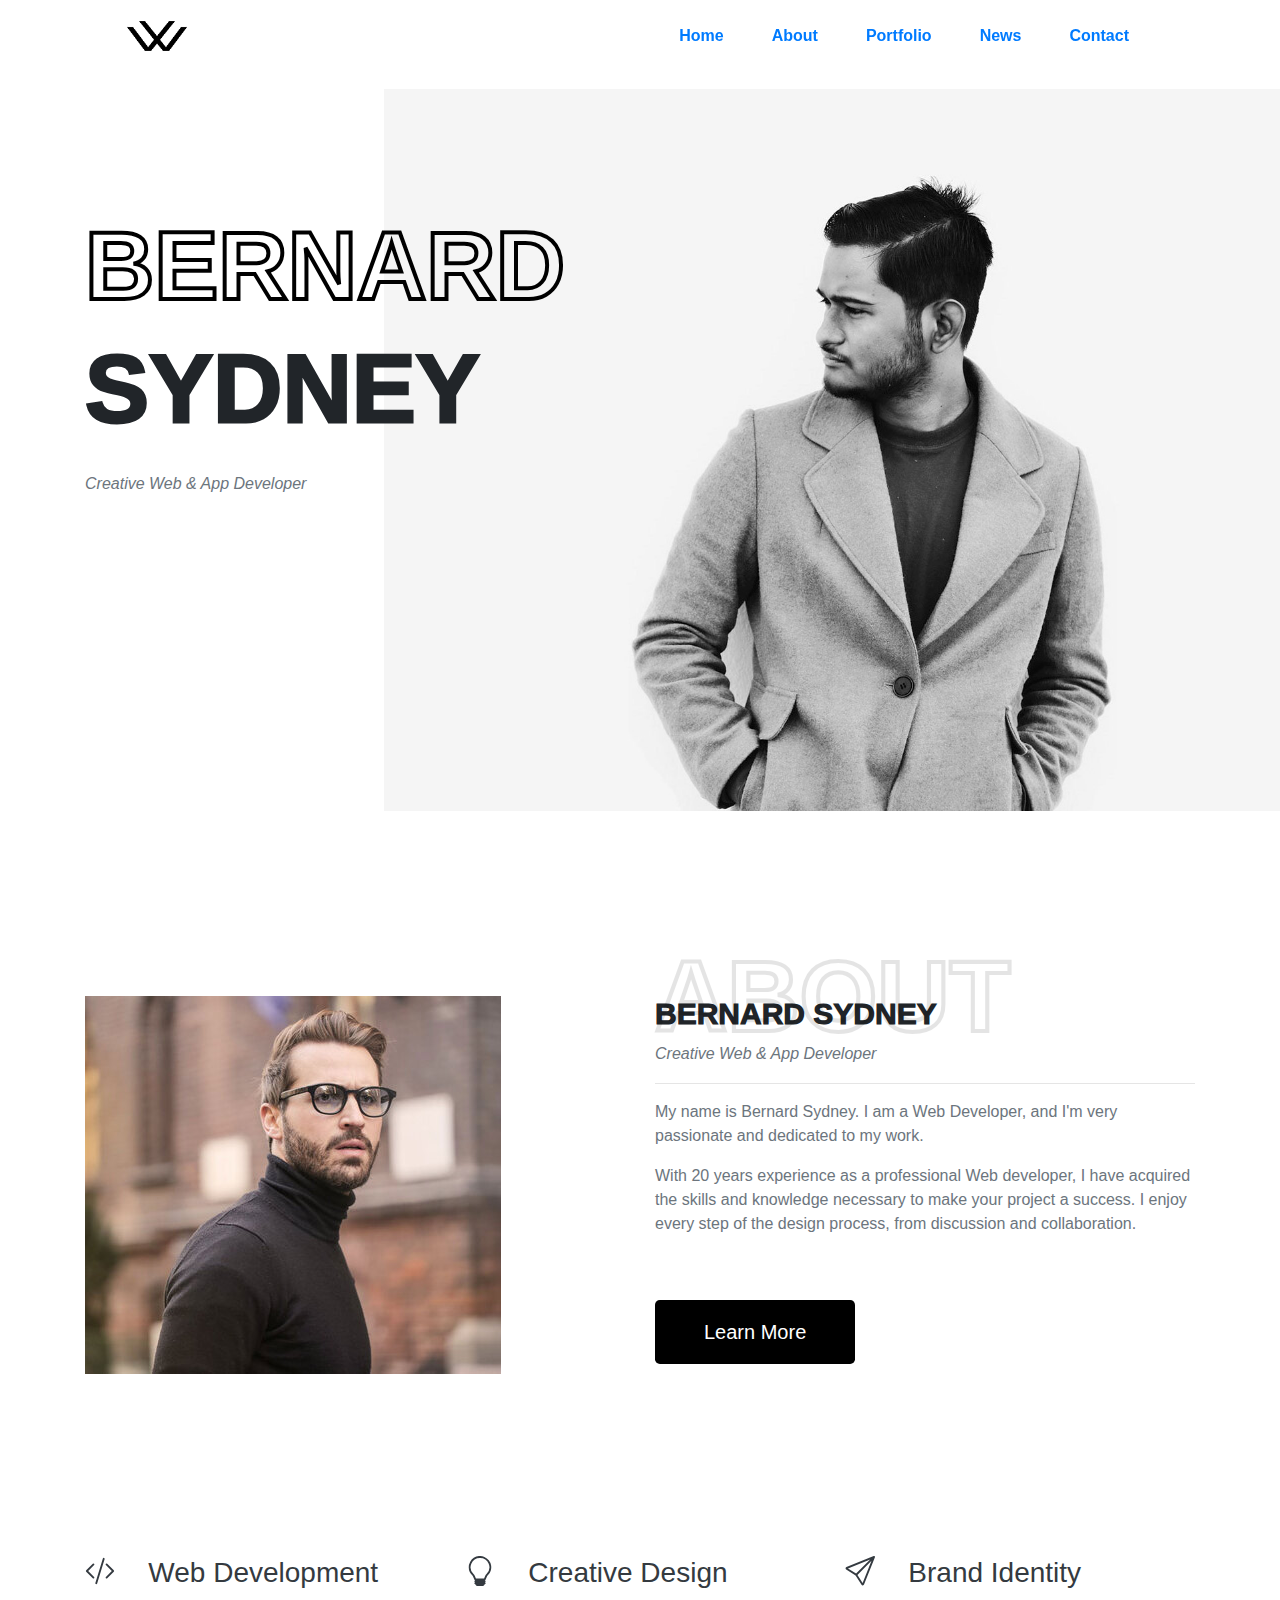
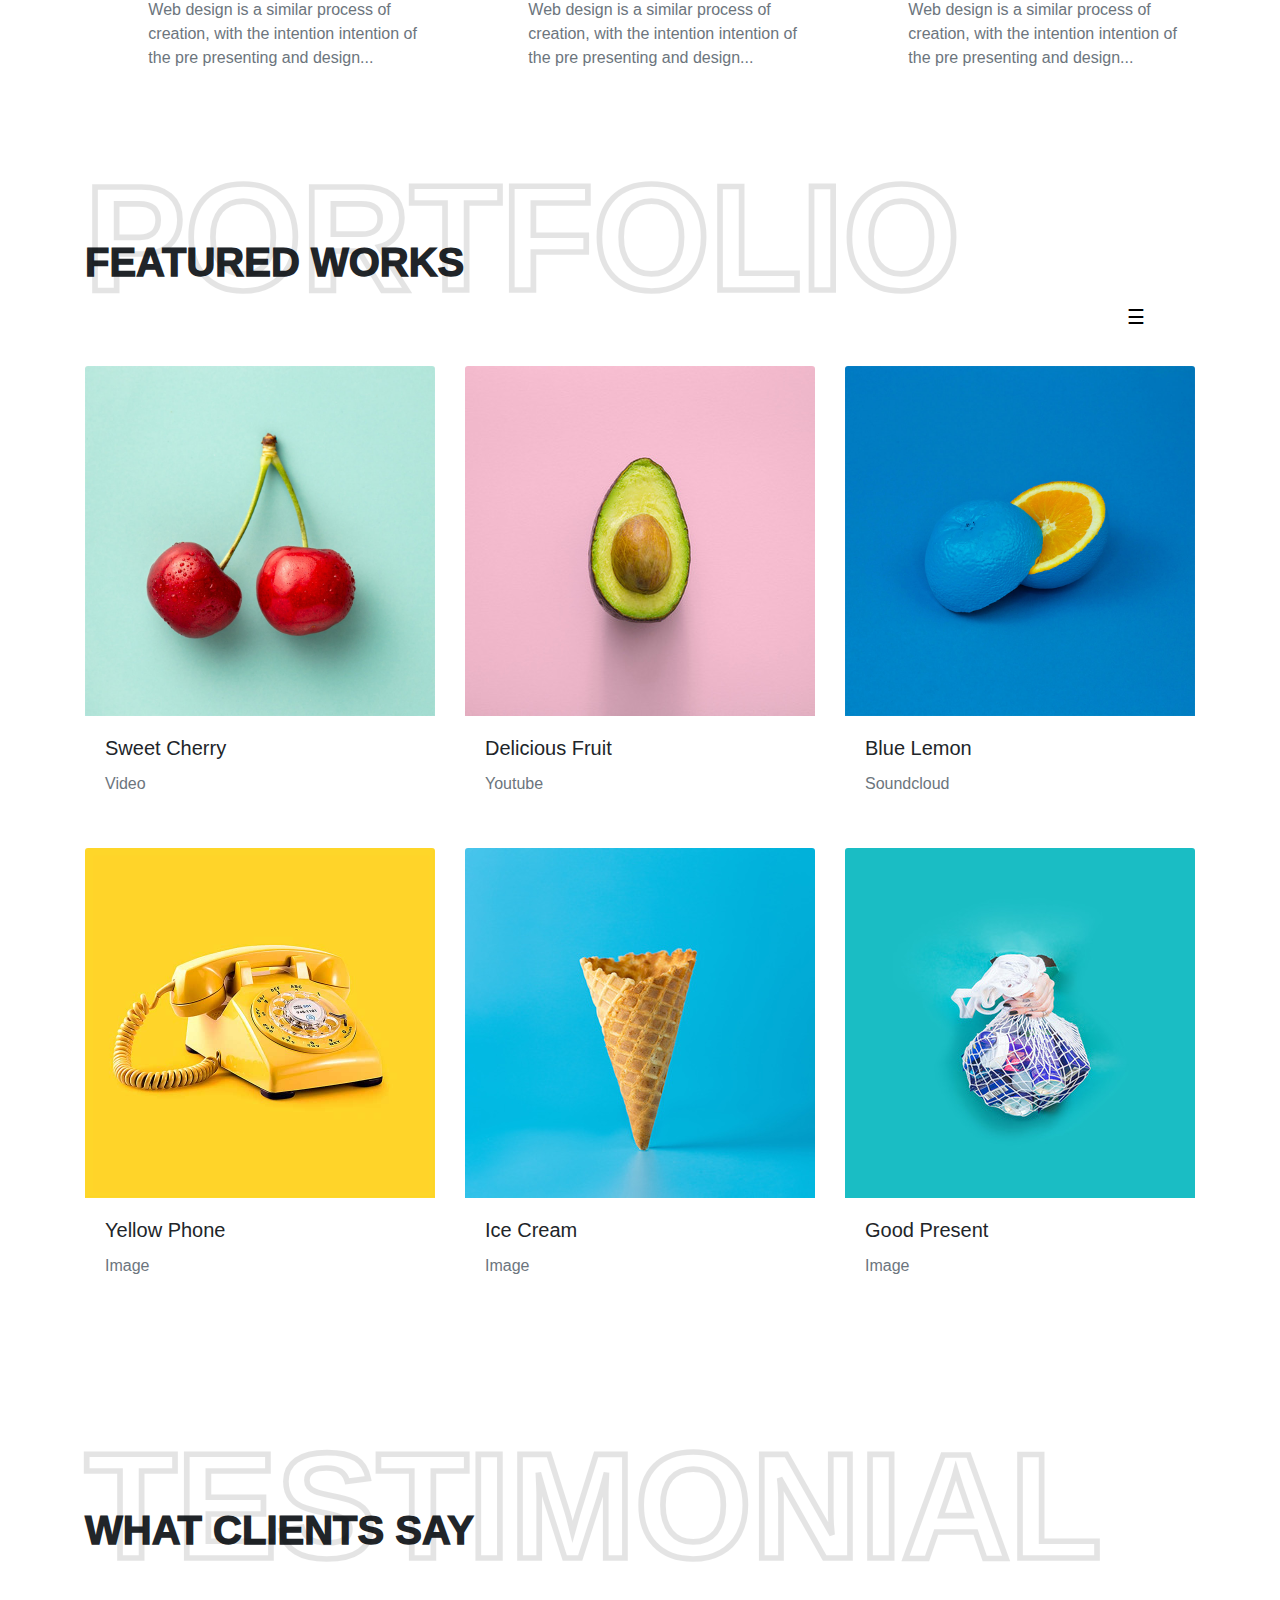
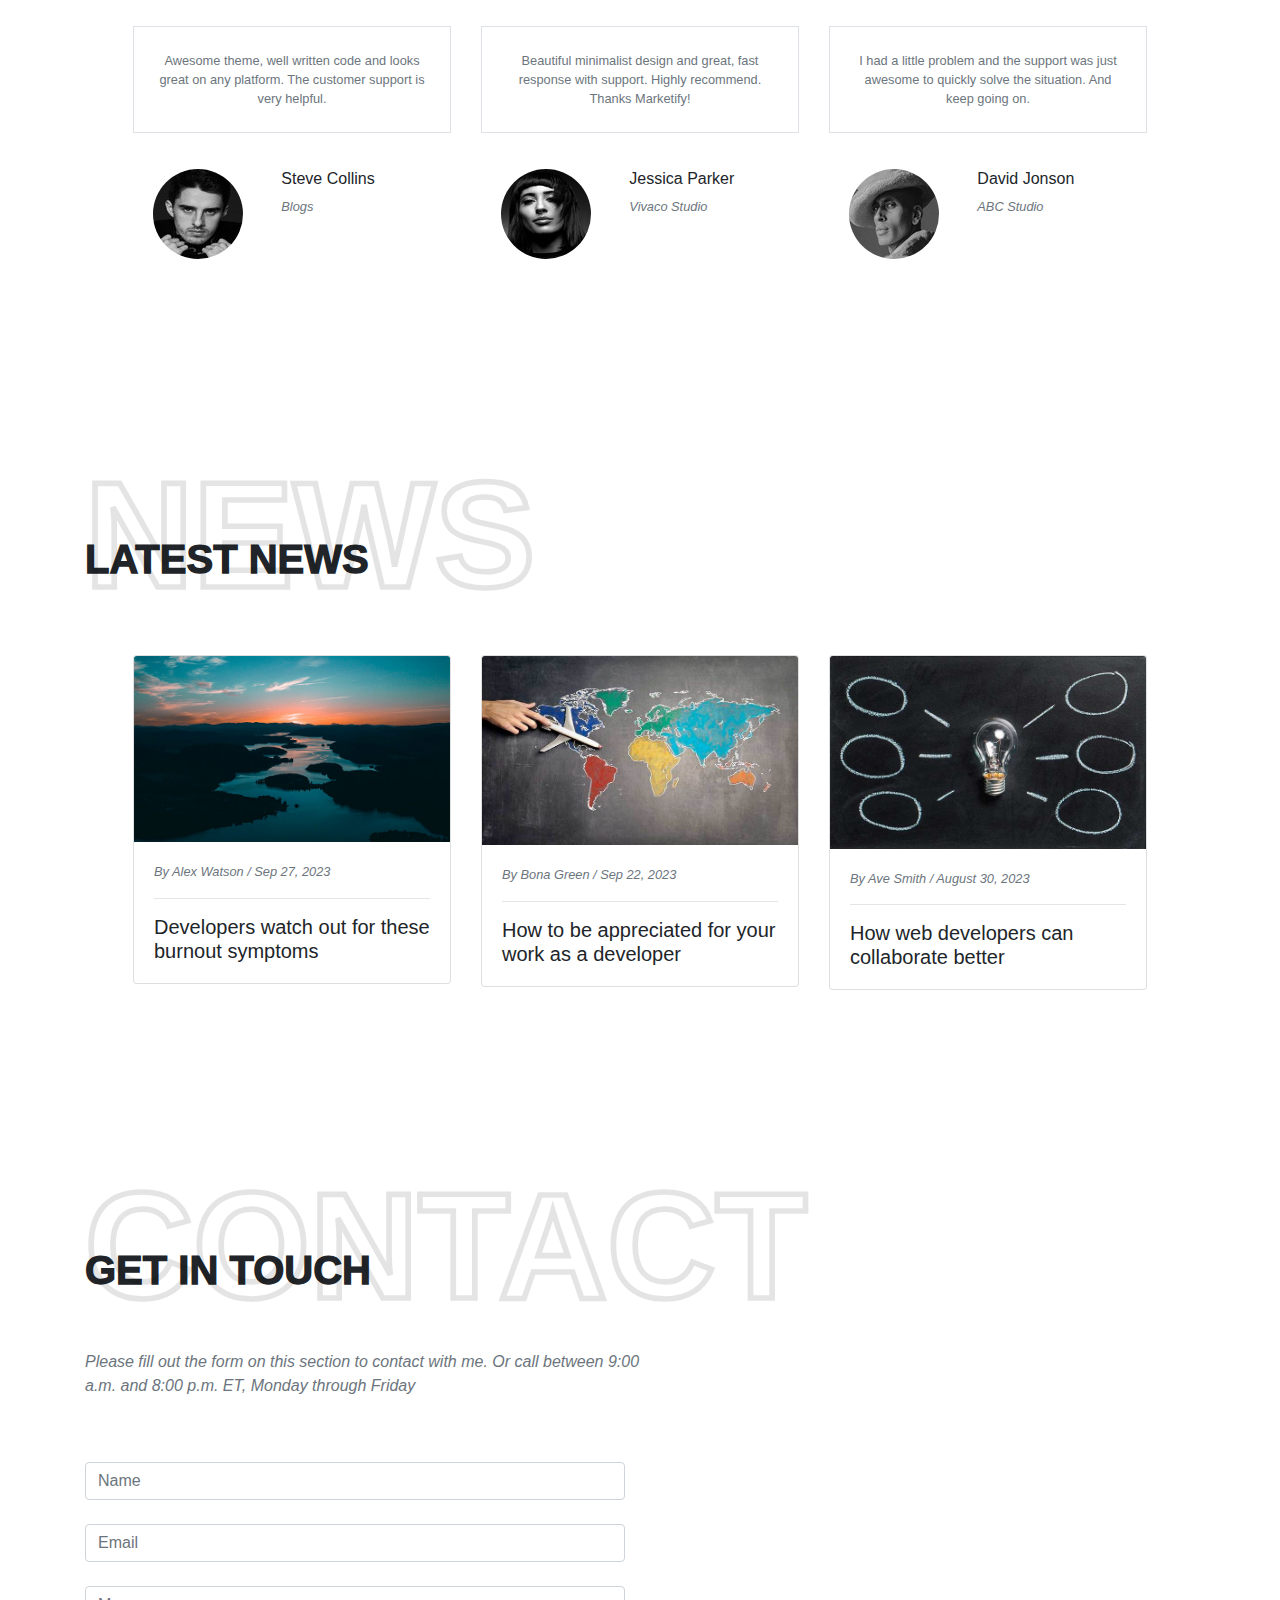
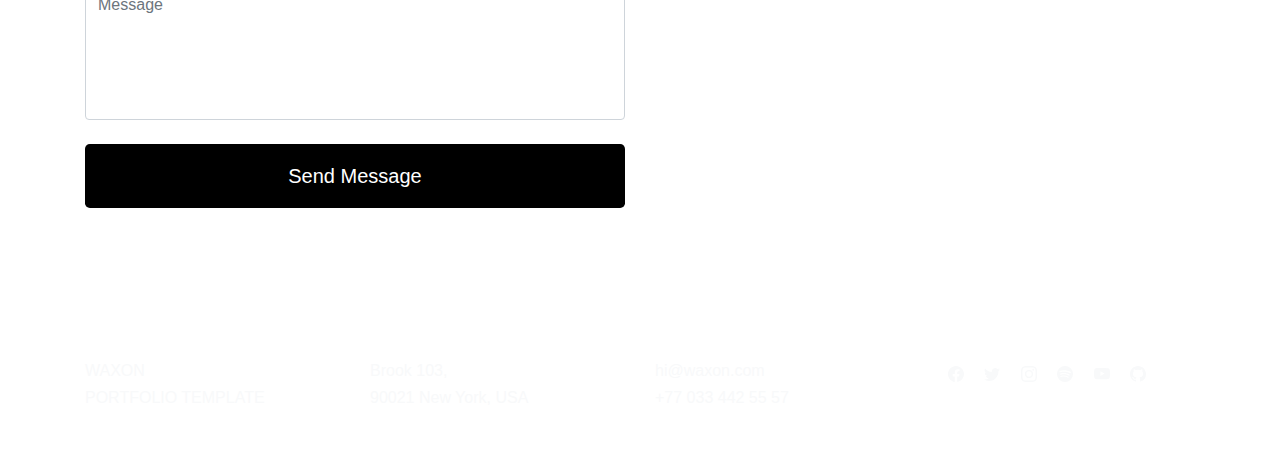
==== commit 77a5f39c: "simplified css" ====
--- a/Waxon/index.html
+++ b/Waxon/index.html
@@ -28,7 +28,7 @@
         <nav class="navbar">
           <div class="container-fluid fixed-top navbar-expand-lg bg-color py-3">
             <a href="#">
-              <img src="images/dark.png" alt="Logo" class="small-logo" />
+              <img src="images/dark.png" class="small-logo" alt="Logo" />
             </a>
             <button
               class="navbar-toggler"
@@ -116,7 +116,7 @@
                   <div class="py-5">
                     <button
                       type="button"
-                      class="btn btn-dark btn-lg btn-custom py-3 px-5"
+                      class="btn btn-lg btn-custom py-3 px-5"
                     >
                       Learn More
                     </button>
@@ -278,7 +278,7 @@
 
             <div class="row row-cols-1 row-cols-md-2 row-cols-lg-3">
               <div class="col py-3">
-                <div class="card border-0 photos">
+                <div class="card border-0">
                   <img
                     src="images/cherry.jpg"
                     class="card-img-top"
@@ -291,7 +291,7 @@
                 </div>
               </div>
               <div class="col py-3">
-                <div class="card border-0 photos">
+                <div class="card border-0">
                   <img
                     src="images/avocado.jpg"
                     class="card-img-top"
@@ -304,7 +304,7 @@
                 </div>
               </div>
               <div class="col py-3">
-                <div class="card border-0 photos">
+                <div class="card border-0">
                   <img
                     src="images/orange.jpg"
                     class="card-img-top"
@@ -317,7 +317,7 @@
                 </div>
               </div>
               <div class="col py-3">
-                <div class="card border-0 photos">
+                <div class="card border-0">
                   <img
                     src="images/telephone.jpg"
                     class="card-img-top"
@@ -330,7 +330,7 @@
                 </div>
               </div>
               <div class="col py-3">
-                <div class="card border-0 photos">
+                <div class="card border-0">
                   <img
                     src="images/icecream.jpg"
                     class="card-img-top"
@@ -343,7 +343,7 @@
                 </div>
               </div>
               <div class="col py-3">
-                <div class="card border-0 photos">
+                <div class="card border-0">
                   <img
                     src="images/bag.jpg"
                     class="card-img-top"
@@ -384,8 +384,8 @@
                   <div class="col-5">
                     <img
                       src="images/steve.jpg"
+                      class="rounded-circle"
                       alt="Steve Collins Photo"
-                      class="rounded-circle"
                     />
                   </div>
                   <div class="col-7">
@@ -409,8 +409,8 @@
                   <div class="col-5">
                     <img
                       src="images/jessica.jpg"
+                      class="rounded-circle"
                       alt="Jessica Parker Photo"
-                      class="rounded-circle"
                     />
                   </div>
                   <div class="col-7">
@@ -436,8 +436,8 @@
                   <div class="col-5">
                     <img
                       src="images/david.jpg"
-                      alt="Steve Collins Photo"
                       class="rounded-circle"
+                      alt="David Jonson Photo"
                     />
                   </div>
                   <div class="col-7">
@@ -463,8 +463,8 @@
               <div class="col py-3">
                 <div class="card">
                   <img
-                    class="card-img-top"
                     src="images/news1.jpg"
+                    class="card-img-top"
                     alt="Paisaje de un río"
                   />
                   <div class="card-body">
@@ -481,8 +481,8 @@
               <div class="col py-3">
                 <div class="card">
                   <img
-                    class="card-img-top"
                     src="images/news2.jpg"
+                    class="card-img-top"
                     alt="Pizarra con los continentes dibujados y un avión de juguete"
                   />
                   <div class="card-body">
@@ -499,8 +499,8 @@
               <div class="col py-3">
                 <div class="card">
                   <img
-                    class="card-img-top"
                     src="images/news3.jpg"
+                    class="card-img-top"
                     alt="Bombilla apagada"
                   />
                   <div class="card-body">
@@ -563,7 +563,10 @@
                       placeholder="Message"
                     ></textarea>
                   </div>
-                  <button type="submit" class="btn btn-custom w-100 pt-3 pb-3">
+                  <button
+                    type="submit"
+                    class="btn btn-lg btn-custom w-100 pt-3 pb-3"
+                  >
                     Send Message
                   </button>
                 </form>
@@ -582,118 +585,118 @@
             </div>
           </div>
         </section>
-
-        <!--FOOTER-->
-        <footer class="px-5 py-5 bg-black">
-          <div class="container">
-            <div class="row">
-              <div class="col-12 col-lg-3 py-2">
-                <h6 class="text-light">WAXON</h6>
-                <h6 class="text-light">PORTFOLIO TEMPLATE</h6>
-              </div>
-              <div class="col-12 col-lg-3 py-2">
-                <h6 class="text-light">Brook 103,</h6>
-                <h6 class="text-light">90021 New York, USA</h6>
-              </div>
-              <div class="col-12 col-lg-3 py-2">
-                <h6 class="text-light">hi@waxon.com</h6>
-                <h6 class="text-light">+77 033 442 55 57</h6>
-              </div>
-              <div class="col-12 col-lg-3 py-2">
-                <a href="#" class="text-light px-2">
-                  <svg
-                    xmlns="http://www.w3.org/2000/svg"
-                    width="16"
-                    height="16"
-                    fill="currentColor"
-                    class="bi bi-facebook"
-                    viewBox="0 0 16 16"
-                  >
-                    <path
-                      d="M16 8.049c0-4.446-3.582-8.05-8-8.05C3.58 0-.002 3.603-.002 8.05c0 4.017 2.926 7.347 6.75 7.951v-5.625h-2.03V8.05H6.75V6.275c0-2.017 1.195-3.131 3.022-3.131.876 0 1.791.157 1.791.157v1.98h-1.009c-.993 0-1.303.621-1.303 1.258v1.51h2.218l-.354 2.326H9.25V16c3.824-.604 6.75-3.934 6.75-7.951z"
-                    />
-                  </svg>
-                </a>
-
-                <a href="#" class="text-light px-2">
-                  <svg
-                    xmlns="http://www.w3.org/2000/svg"
-                    width="16"
-                    height="16"
-                    fill="currentColor"
-                    class="bi bi-twitter"
-                    viewBox="0 0 16 16"
-                  >
-                    <path
-                      d="M5.026 15c6.038 0 9.341-5.003 9.341-9.334 0-.14 0-.282-.006-.422A6.685 6.685 0 0 0 16 3.542a6.658 6.658 0 0 1-1.889.518 3.301 3.301 0 0 0 1.447-1.817 6.533 6.533 0 0 1-2.087.793A3.286 3.286 0 0 0 7.875 6.03a9.325 9.325 0 0 1-6.767-3.429 3.289 3.289 0 0 0 1.018 4.382A3.323 3.323 0 0 1 .64 6.575v.045a3.288 3.288 0 0 0 2.632 3.218 3.203 3.203 0 0 1-.865.115 3.23 3.23 0 0 1-.614-.057 3.283 3.283 0 0 0 3.067 2.277A6.588 6.588 0 0 1 .78 13.58a6.32 6.32 0 0 1-.78-.045A9.344 9.344 0 0 0 5.026 15z"
-                    />
-                  </svg>
-                </a>
-
-                <a href="#" class="text-light px-2">
-                  <svg
-                    xmlns="http://www.w3.org/2000/svg"
-                    width="16"
-                    height="16"
-                    fill="currentColor"
-                    class="bi bi-instagram"
-                    viewBox="0 0 16 16"
-                  >
-                    <path
-                      d="M8 0C5.829 0 5.556.01 4.703.048 3.85.088 3.269.222 2.76.42a3.917 3.917 0 0 0-1.417.923A3.927 3.927 0 0 0 .42 2.76C.222 3.268.087 3.85.048 4.7.01 5.555 0 5.827 0 8.001c0 2.172.01 2.444.048 3.297.04.852.174 1.433.372 1.942.205.526.478.972.923 1.417.444.445.89.719 1.416.923.51.198 1.09.333 1.942.372C5.555 15.99 5.827 16 8 16s2.444-.01 3.298-.048c.851-.04 1.434-.174 1.943-.372a3.916 3.916 0 0 0 1.416-.923c.445-.445.718-.891.923-1.417.197-.509.332-1.09.372-1.942C15.99 10.445 16 10.173 16 8s-.01-2.445-.048-3.299c-.04-.851-.175-1.433-.372-1.941a3.926 3.926 0 0 0-.923-1.417A3.911 3.911 0 0 0 13.24.42c-.51-.198-1.092-.333-1.943-.372C10.443.01 10.172 0 7.998 0h.003zm-.717 1.442h.718c2.136 0 2.389.007 3.232.046.78.035 1.204.166 1.486.275.373.145.64.319.92.599.28.28.453.546.598.92.11.281.24.705.275 1.485.039.843.047 1.096.047 3.231s-.008 2.389-.047 3.232c-.035.78-.166 1.203-.275 1.485a2.47 2.47 0 0 1-.599.919c-.28.28-.546.453-.92.598-.28.11-.704.24-1.485.276-.843.038-1.096.047-3.232.047s-2.39-.009-3.233-.047c-.78-.036-1.203-.166-1.485-.276a2.478 2.478 0 0 1-.92-.598 2.48 2.48 0 0 1-.6-.92c-.109-.281-.24-.705-.275-1.485-.038-.843-.046-1.096-.046-3.233 0-2.136.008-2.388.046-3.231.036-.78.166-1.204.276-1.486.145-.373.319-.64.599-.92.28-.28.546-.453.92-.598.282-.11.705-.24 1.485-.276.738-.034 1.024-.044 2.515-.045v.002zm4.988 1.328a.96.96 0 1 0 0 1.92.96.96 0 0 0 0-1.92zm-4.27 1.122a4.109 4.109 0 1 0 0 8.217 4.109 4.109 0 0 0 0-8.217zm0 1.441a2.667 2.667 0 1 1 0 5.334 2.667 2.667 0 0 1 0-5.334z"
-                    />
-                  </svg>
-                </a>
-
-                <a href="#" class="text-light px-2">
-                  <svg
-                    xmlns="http://www.w3.org/2000/svg"
-                    width="16"
-                    height="16"
-                    fill="currentColor"
-                    class="bi bi-spotify"
-                    viewBox="0 0 16 16"
-                  >
-                    <path
-                      d="M8 0a8 8 0 1 0 0 16A8 8 0 0 0 8 0zm3.669 11.538a.498.498 0 0 1-.686.165c-1.879-1.147-4.243-1.407-7.028-.77a.499.499 0 0 1-.222-.973c3.048-.696 5.662-.397 7.77.892a.5.5 0 0 1 .166.686zm.979-2.178a.624.624 0 0 1-.858.205c-2.15-1.321-5.428-1.704-7.972-.932a.625.625 0 0 1-.362-1.194c2.905-.881 6.517-.454 8.986 1.063a.624.624 0 0 1 .206.858zm.084-2.268C10.154 5.56 5.9 5.419 3.438 6.166a.748.748 0 1 1-.434-1.432c2.825-.857 7.523-.692 10.492 1.07a.747.747 0 1 1-.764 1.288z"
-                    />
-                  </svg>
-                </a>
-
-                <a href="#" class="text-light px-2">
-                  <svg
-                    xmlns="http://www.w3.org/2000/svg"
-                    width="16"
-                    height="16"
-                    fill="currentColor"
-                    class="bi bi-youtube"
-                    viewBox="0 0 16 16"
-                  >
-                    <path
-                      d="M8.051 1.999h.089c.822.003 4.987.033 6.11.335a2.01 2.01 0 0 1 1.415 1.42c.101.38.172.883.22 1.402l.01.104.022.26.008.104c.065.914.073 1.77.074 1.957v.075c-.001.194-.01 1.108-.082 2.06l-.008.105-.009.104c-.05.572-.124 1.14-.235 1.558a2.007 2.007 0 0 1-1.415 1.42c-1.16.312-5.569.334-6.18.335h-.142c-.309 0-1.587-.006-2.927-.052l-.17-.006-.087-.004-.171-.007-.171-.007c-1.11-.049-2.167-.128-2.654-.26a2.007 2.007 0 0 1-1.415-1.419c-.111-.417-.185-.986-.235-1.558L.09 9.82l-.008-.104A31.4 31.4 0 0 1 0 7.68v-.123c.002-.215.01-.958.064-1.778l.007-.103.003-.052.008-.104.022-.26.01-.104c.048-.519.119-1.023.22-1.402a2.007 2.007 0 0 1 1.415-1.42c.487-.13 1.544-.21 2.654-.26l.17-.007.172-.006.086-.003.171-.007A99.788 99.788 0 0 1 7.858 2h.193zM6.4 5.209v4.818l4.157-2.408L6.4 5.209z"
-                    />
-                  </svg>
-                </a>
-
-                <a href="#" class="text-light px-2">
-                  <svg
-                    xmlns="http://www.w3.org/2000/svg"
-                    width="16"
-                    height="16"
-                    fill="currentColor"
-                    class="bi bi-github"
-                    viewBox="0 0 16 16"
-                  >
-                    <path
-                      d="M8 0C3.58 0 0 3.58 0 8c0 3.54 2.29 6.53 5.47 7.59.4.07.55-.17.55-.38 0-.19-.01-.82-.01-1.49-2.01.37-2.53-.49-2.69-.94-.09-.23-.48-.94-.82-1.13-.28-.15-.68-.52-.01-.53.63-.01 1.08.58 1.23.82.72 1.21 1.87.87 2.33.66.07-.52.28-.87.51-1.07-1.78-.2-3.64-.89-3.64-3.95 0-.87.31-1.59.82-2.15-.08-.2-.36-1.02.08-2.12 0 0 .67-.21 2.2.82.64-.18 1.32-.27 2-.27.68 0 1.36.09 2 .27 1.53-1.04 2.2-.82 2.2-.82.44 1.1.16 1.92.08 2.12.51.56.82 1.27.82 2.15 0 3.07-1.87 3.75-3.65 3.95.29.25.54.73.54 1.48 0 1.07-.01 1.93-.01 2.2 0 .21.15.46.55.38A8.012 8.012 0 0 0 16 8c0-4.42-3.58-8-8-8z"
-                    />
-                  </svg>
-                </a>
-              </div>
+      </main>
+
+      <!--FOOTER-->
+      <footer class="px-5 py-5 bg-black">
+        <div class="container">
+          <div class="row">
+            <div class="col-12 col-lg-3 py-2">
+              <h6 class="text-light">WAXON</h6>
+              <h6 class="text-light">PORTFOLIO TEMPLATE</h6>
+            </div>
+            <div class="col-12 col-lg-3 py-2">
+              <h6 class="text-light">Brook 103,</h6>
+              <h6 class="text-light">90021 New York, USA</h6>
+            </div>
+            <div class="col-12 col-lg-3 py-2">
+              <h6 class="text-light">hi@waxon.com</h6>
+              <h6 class="text-light">+77 033 442 55 57</h6>
+            </div>
+            <div class="col-12 col-lg-3 py-2">
+              <a href="#" class="text-light px-2">
+                <svg
+                  xmlns="http://www.w3.org/2000/svg"
+                  width="16"
+                  height="16"
+                  fill="currentColor"
+                  class="bi bi-facebook"
+                  viewBox="0 0 16 16"
+                >
+                  <path
+                    d="M16 8.049c0-4.446-3.582-8.05-8-8.05C3.58 0-.002 3.603-.002 8.05c0 4.017 2.926 7.347 6.75 7.951v-5.625h-2.03V8.05H6.75V6.275c0-2.017 1.195-3.131 3.022-3.131.876 0 1.791.157 1.791.157v1.98h-1.009c-.993 0-1.303.621-1.303 1.258v1.51h2.218l-.354 2.326H9.25V16c3.824-.604 6.75-3.934 6.75-7.951z"
+                  />
+                </svg>
+              </a>
+
+              <a href="#" class="text-light px-2">
+                <svg
+                  xmlns="http://www.w3.org/2000/svg"
+                  width="16"
+                  height="16"
+                  fill="currentColor"
+                  class="bi bi-twitter"
+                  viewBox="0 0 16 16"
+                >
+                  <path
+                    d="M5.026 15c6.038 0 9.341-5.003 9.341-9.334 0-.14 0-.282-.006-.422A6.685 6.685 0 0 0 16 3.542a6.658 6.658 0 0 1-1.889.518 3.301 3.301 0 0 0 1.447-1.817 6.533 6.533 0 0 1-2.087.793A3.286 3.286 0 0 0 7.875 6.03a9.325 9.325 0 0 1-6.767-3.429 3.289 3.289 0 0 0 1.018 4.382A3.323 3.323 0 0 1 .64 6.575v.045a3.288 3.288 0 0 0 2.632 3.218 3.203 3.203 0 0 1-.865.115 3.23 3.23 0 0 1-.614-.057 3.283 3.283 0 0 0 3.067 2.277A6.588 6.588 0 0 1 .78 13.58a6.32 6.32 0 0 1-.78-.045A9.344 9.344 0 0 0 5.026 15z"
+                  />
+                </svg>
+              </a>
+
+              <a href="#" class="text-light px-2">
+                <svg
+                  xmlns="http://www.w3.org/2000/svg"
+                  width="16"
+                  height="16"
+                  fill="currentColor"
+                  class="bi bi-instagram"
+                  viewBox="0 0 16 16"
+                >
+                  <path
+                    d="M8 0C5.829 0 5.556.01 4.703.048 3.85.088 3.269.222 2.76.42a3.917 3.917 0 0 0-1.417.923A3.927 3.927 0 0 0 .42 2.76C.222 3.268.087 3.85.048 4.7.01 5.555 0 5.827 0 8.001c0 2.172.01 2.444.048 3.297.04.852.174 1.433.372 1.942.205.526.478.972.923 1.417.444.445.89.719 1.416.923.51.198 1.09.333 1.942.372C5.555 15.99 5.827 16 8 16s2.444-.01 3.298-.048c.851-.04 1.434-.174 1.943-.372a3.916 3.916 0 0 0 1.416-.923c.445-.445.718-.891.923-1.417.197-.509.332-1.09.372-1.942C15.99 10.445 16 10.173 16 8s-.01-2.445-.048-3.299c-.04-.851-.175-1.433-.372-1.941a3.926 3.926 0 0 0-.923-1.417A3.911 3.911 0 0 0 13.24.42c-.51-.198-1.092-.333-1.943-.372C10.443.01 10.172 0 7.998 0h.003zm-.717 1.442h.718c2.136 0 2.389.007 3.232.046.78.035 1.204.166 1.486.275.373.145.64.319.92.599.28.28.453.546.598.92.11.281.24.705.275 1.485.039.843.047 1.096.047 3.231s-.008 2.389-.047 3.232c-.035.78-.166 1.203-.275 1.485a2.47 2.47 0 0 1-.599.919c-.28.28-.546.453-.92.598-.28.11-.704.24-1.485.276-.843.038-1.096.047-3.232.047s-2.39-.009-3.233-.047c-.78-.036-1.203-.166-1.485-.276a2.478 2.478 0 0 1-.92-.598 2.48 2.48 0 0 1-.6-.92c-.109-.281-.24-.705-.275-1.485-.038-.843-.046-1.096-.046-3.233 0-2.136.008-2.388.046-3.231.036-.78.166-1.204.276-1.486.145-.373.319-.64.599-.92.28-.28.546-.453.92-.598.282-.11.705-.24 1.485-.276.738-.034 1.024-.044 2.515-.045v.002zm4.988 1.328a.96.96 0 1 0 0 1.92.96.96 0 0 0 0-1.92zm-4.27 1.122a4.109 4.109 0 1 0 0 8.217 4.109 4.109 0 0 0 0-8.217zm0 1.441a2.667 2.667 0 1 1 0 5.334 2.667 2.667 0 0 1 0-5.334z"
+                  />
+                </svg>
+              </a>
+
+              <a href="#" class="text-light px-2">
+                <svg
+                  xmlns="http://www.w3.org/2000/svg"
+                  width="16"
+                  height="16"
+                  fill="currentColor"
+                  class="bi bi-spotify"
+                  viewBox="0 0 16 16"
+                >
+                  <path
+                    d="M8 0a8 8 0 1 0 0 16A8 8 0 0 0 8 0zm3.669 11.538a.498.498 0 0 1-.686.165c-1.879-1.147-4.243-1.407-7.028-.77a.499.499 0 0 1-.222-.973c3.048-.696 5.662-.397 7.77.892a.5.5 0 0 1 .166.686zm.979-2.178a.624.624 0 0 1-.858.205c-2.15-1.321-5.428-1.704-7.972-.932a.625.625 0 0 1-.362-1.194c2.905-.881 6.517-.454 8.986 1.063a.624.624 0 0 1 .206.858zm.084-2.268C10.154 5.56 5.9 5.419 3.438 6.166a.748.748 0 1 1-.434-1.432c2.825-.857 7.523-.692 10.492 1.07a.747.747 0 1 1-.764 1.288z"
+                  />
+                </svg>
+              </a>
+
+              <a href="#" class="text-light px-2">
+                <svg
+                  xmlns="http://www.w3.org/2000/svg"
+                  width="16"
+                  height="16"
+                  fill="currentColor"
+                  class="bi bi-youtube"
+                  viewBox="0 0 16 16"
+                >
+                  <path
+                    d="M8.051 1.999h.089c.822.003 4.987.033 6.11.335a2.01 2.01 0 0 1 1.415 1.42c.101.38.172.883.22 1.402l.01.104.022.26.008.104c.065.914.073 1.77.074 1.957v.075c-.001.194-.01 1.108-.082 2.06l-.008.105-.009.104c-.05.572-.124 1.14-.235 1.558a2.007 2.007 0 0 1-1.415 1.42c-1.16.312-5.569.334-6.18.335h-.142c-.309 0-1.587-.006-2.927-.052l-.17-.006-.087-.004-.171-.007-.171-.007c-1.11-.049-2.167-.128-2.654-.26a2.007 2.007 0 0 1-1.415-1.419c-.111-.417-.185-.986-.235-1.558L.09 9.82l-.008-.104A31.4 31.4 0 0 1 0 7.68v-.123c.002-.215.01-.958.064-1.778l.007-.103.003-.052.008-.104.022-.26.01-.104c.048-.519.119-1.023.22-1.402a2.007 2.007 0 0 1 1.415-1.42c.487-.13 1.544-.21 2.654-.26l.17-.007.172-.006.086-.003.171-.007A99.788 99.788 0 0 1 7.858 2h.193zM6.4 5.209v4.818l4.157-2.408L6.4 5.209z"
+                  />
+                </svg>
+              </a>
+
+              <a href="#" class="text-light px-2">
+                <svg
+                  xmlns="http://www.w3.org/2000/svg"
+                  width="16"
+                  height="16"
+                  fill="currentColor"
+                  class="bi bi-github"
+                  viewBox="0 0 16 16"
+                >
+                  <path
+                    d="M8 0C3.58 0 0 3.58 0 8c0 3.54 2.29 6.53 5.47 7.59.4.07.55-.17.55-.38 0-.19-.01-.82-.01-1.49-2.01.37-2.53-.49-2.69-.94-.09-.23-.48-.94-.82-1.13-.28-.15-.68-.52-.01-.53.63-.01 1.08.58 1.23.82.72 1.21 1.87.87 2.33.66.07-.52.28-.87.51-1.07-1.78-.2-3.64-.89-3.64-3.95 0-.87.31-1.59.82-2.15-.08-.2-.36-1.02.08-2.12 0 0 .67-.21 2.2.82.64-.18 1.32-.27 2-.27.68 0 1.36.09 2 .27 1.53-1.04 2.2-.82 2.2-.82.44 1.1.16 1.92.08 2.12.51.56.82 1.27.82 2.15 0 3.07-1.87 3.75-3.65 3.95.29.25.54.73.54 1.48 0 1.07-.01 1.93-.01 2.2 0 .21.15.46.55.38A8.012 8.012 0 0 0 16 8c0-4.42-3.58-8-8-8z"
+                  />
+                </svg>
+              </a>
             </div>
           </div>
-        </footer>
-      </main>
+        </div>
+      </footer>
     </div>
     <script
       src="https://cdn.jsdelivr.net/npm/bootstrap@5.3.2/dist/js/bootstrap.bundle.min.js"
--- a/Waxon/css/index.css
+++ b/Waxon/css/index.css
@@ -78,7 +78,7 @@
   }
 
   .bg-image {
-    background-size: 100% 80%; /* Ajusta el valor según tus necesidades */
+    background-size: 100% 80%;
   }
 }
 
@@ -110,15 +110,14 @@
 }
 
 .btn-custom {
-  border: 1px solid transparent;
-  border-radius: 0;
+  background-color: black;
+  color: white;
   transition: background-color 0.3s;
 }
 
 .btn-custom:hover {
   background-color: white;
   color: black;
-  border: 1px solid #343a40;
 }
 
 @media screen and (max-width: 992px) {
@@ -149,6 +148,15 @@
   flex-direction: row;
 }
 
+.card-img-top {
+  transition: transform 0.3s;
+}
+
+.card-img-top:hover {
+  transform: scale(1.05);
+  box-shadow: 0 0 10px rgba(0, 0, 0, 0.2);
+}
+
 /* Estilos personalizados para el icono */
 .custom-toggler-icon::before {
   content: "\2630"; /* Código Unicode del icono de hamburguesa (tres líneas) */
@@ -167,15 +175,6 @@
   }
 }
 
-.photos {
-  transition: transform 0.3s;
-}
-
-.photos:hover {
-  transform: scale(1.05); /* Escalar el elemento en un 5% al hacer hover */
-  box-shadow: 0 0 10px rgba(0, 0, 0, 0.2); /* Agregar una sombra cuando haces hover */
-}
-
 /*TESTIMONIAL*/
 .cursive {
   font-style: italic;
@@ -185,27 +184,7 @@
   font-size: medium;
 }
 
-/*NEWS*/
-.card-img-top {
-  transition: transform 0.2s;
-}
-
-.card-img-top:hover {
-  transform: scale(1.1);
-}
-
 /*CONTACT*/
-.btn-custom {
-  background-color: black;
-  color: white;
-  transition: background-color 0.3s;
-}
-
-.btn-custom:hover {
-  background-color: white;
-  color: black;
-}
-
 .form-control {
   resize: none;
 }
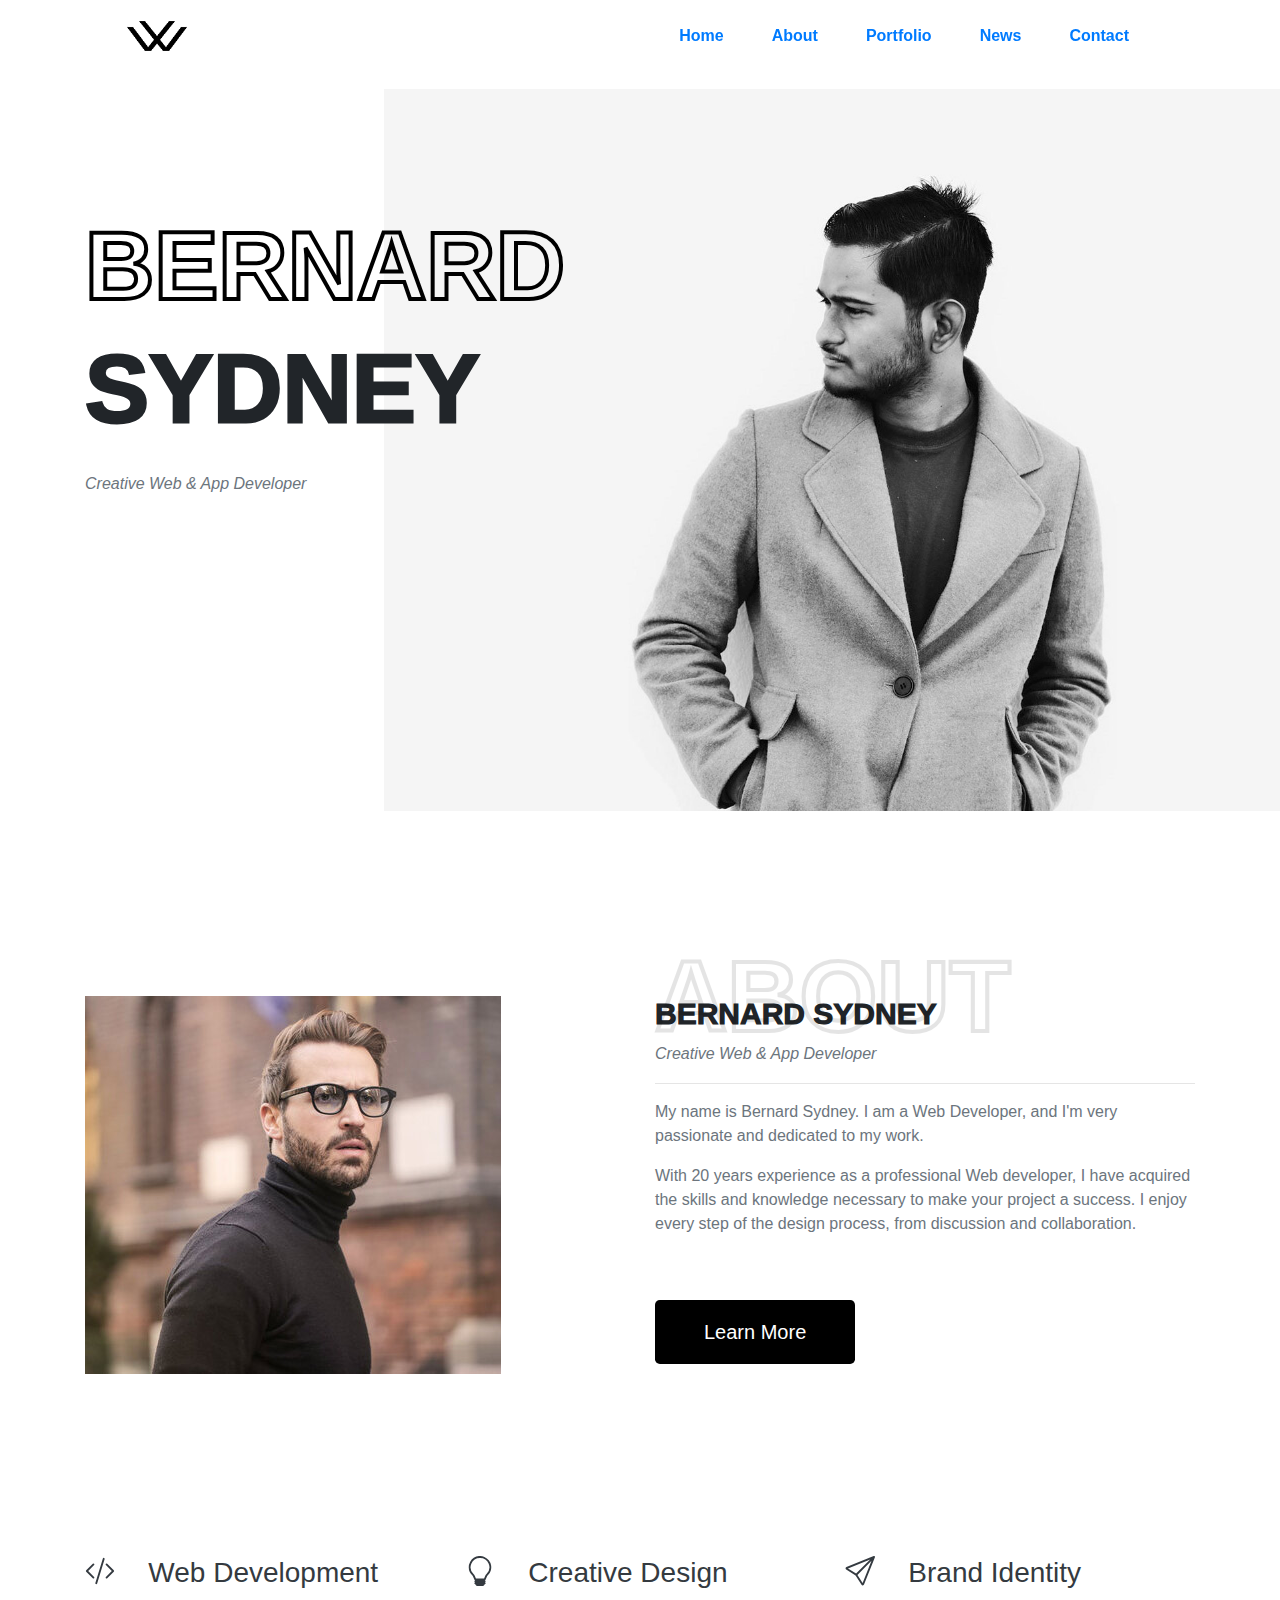
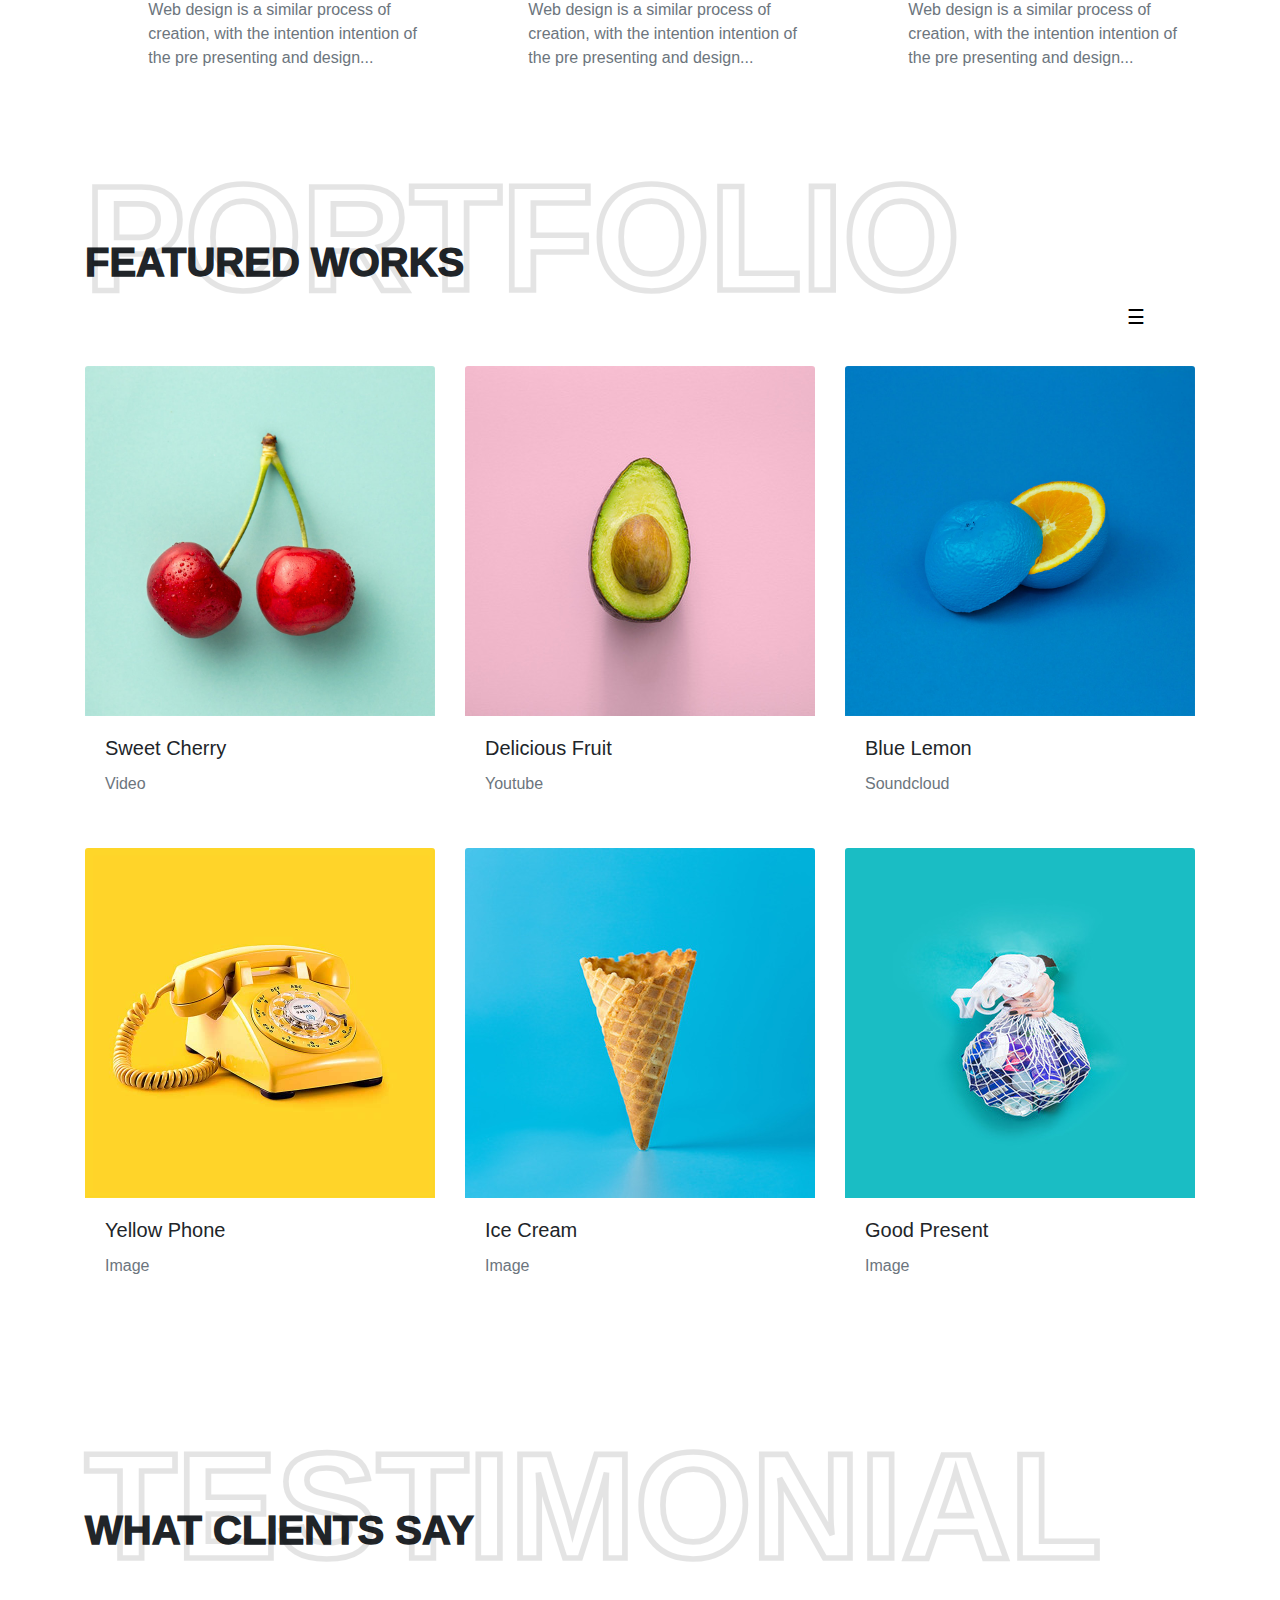
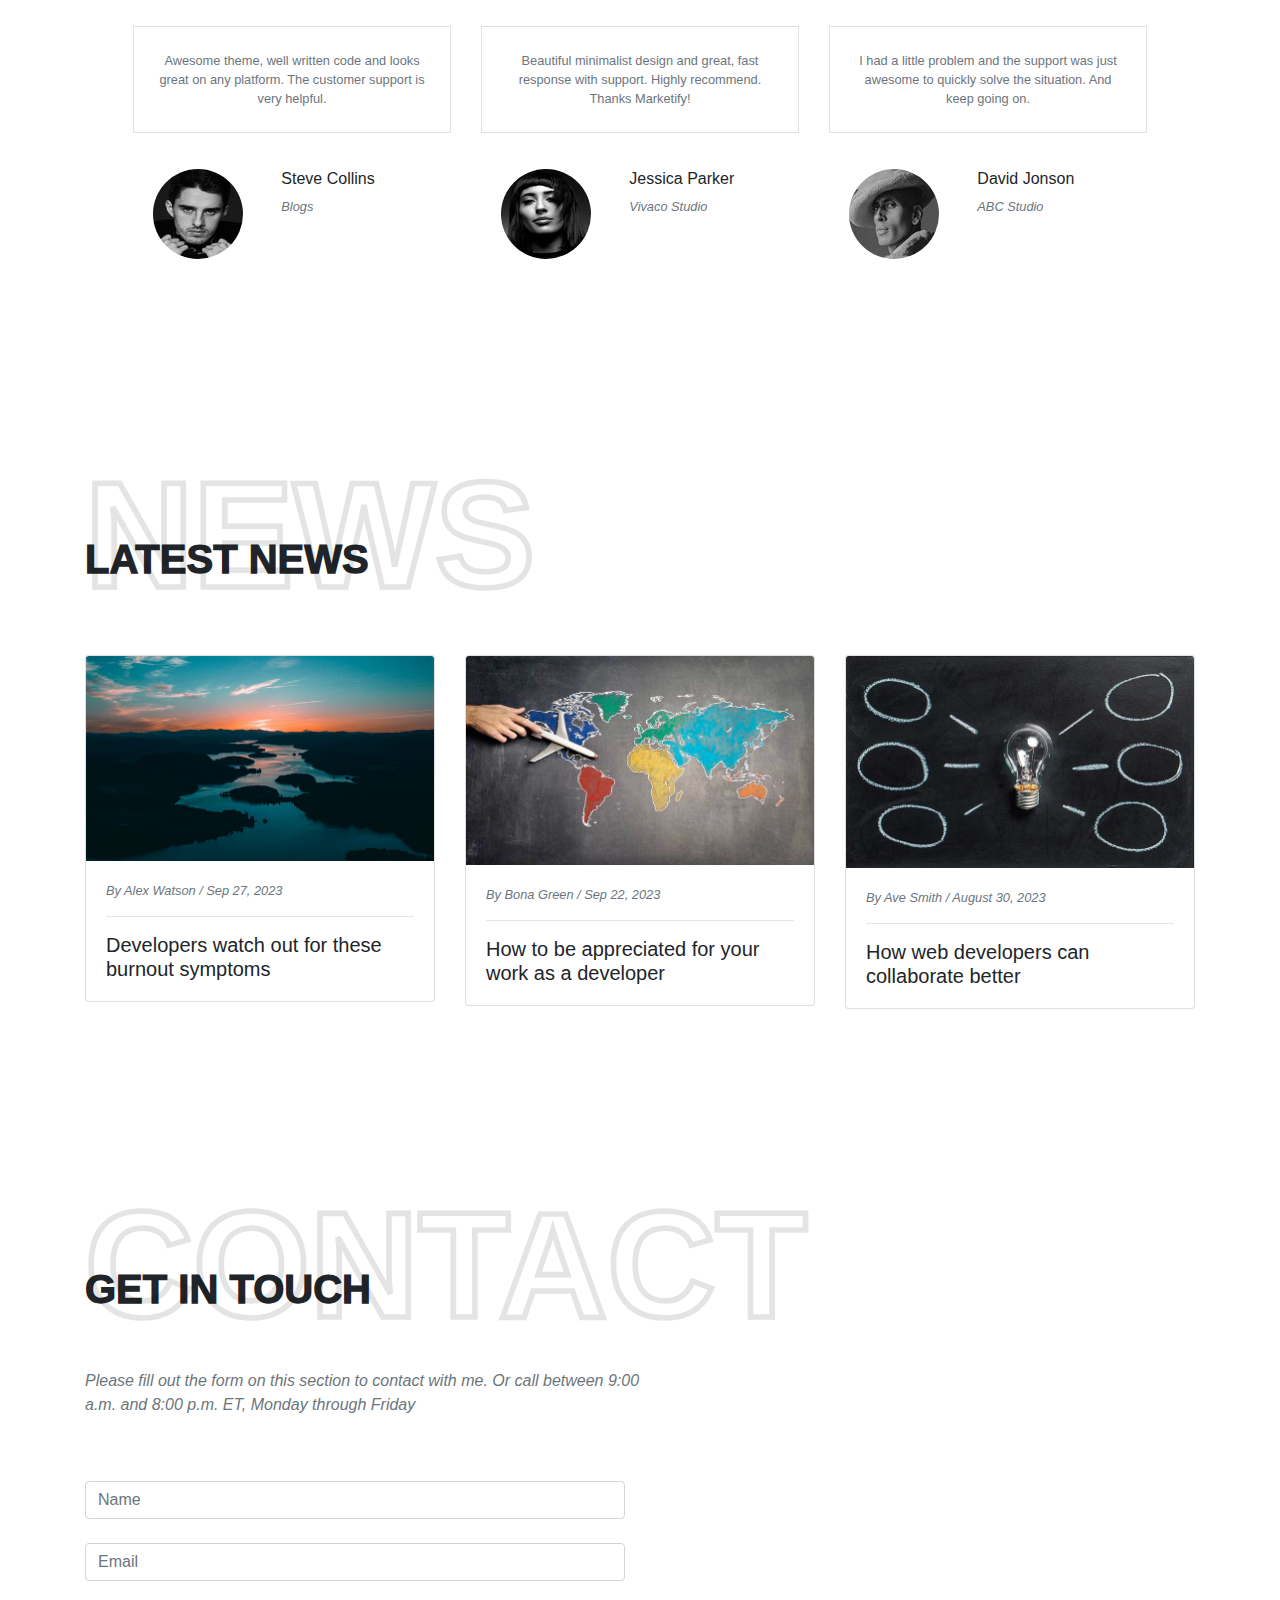
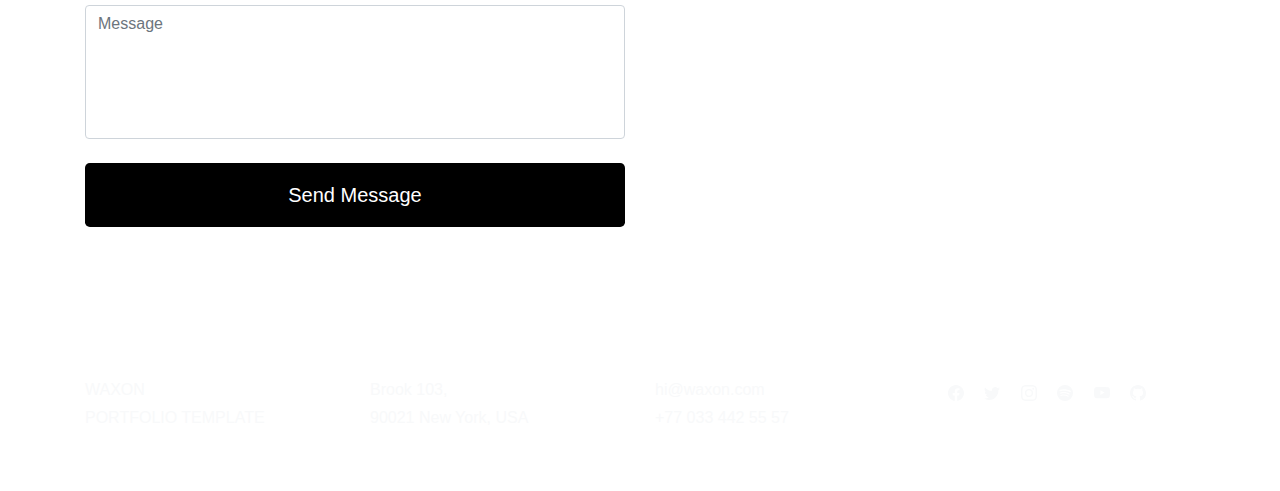
==== commit 306b36eb: "add featured resources" ====
--- a/Waxon/index.html
+++ b/Waxon/index.html
@@ -89,17 +89,13 @@
               </div>
               <div class="col-lg-6 col-md-12">
                 <div class="right">
-                  <div>
-                    <div>
-                      <h3 class="name2">
-                        <span class="bg">ABOUT</span>
-                        BERNARD SYDNEY
-                      </h3>
-                      <h4 class="creative text-secondary py-1">
-                        Creative Web &amp; App Developer
-                      </h4>
-                    </div>
-                  </div>
+                  <h3 class="name2">
+                    <span class="bg d-none d-lg-block">ABOUT</span>
+                    BERNARD SYDNEY
+                  </h3>
+                  <h4 class="creative text-secondary py-1">
+                    Creative Web &amp; App Developer
+                  </h4>
                   <hr />
                   <div class="text-secondary">
                     <p>
@@ -216,7 +212,7 @@
           <div class="container py-5" id="portfolio">
             <div>
               <h3 class="name3">
-                <span class="bg2">PORTFOLIO</span>
+                <span class="bg2 d-none d-md-block">PORTFOLIO</span>
                 FEATURED WORKS
               </h3>
             </div>
@@ -459,7 +455,7 @@
                 LATEST NEWS
               </h3>
             </div>
-            <div class="row row-cols-1 row-cols-md-2 row-cols-lg-3 px-5 py-5">
+            <div class="row row-cols-1 row-cols-md-2 row-cols-lg-3 py-5">
               <div class="col py-3">
                 <div class="card">
                   <img
--- a/Waxon/css/index.css
+++ b/Waxon/css/index.css
@@ -118,13 +118,7 @@
 .btn-custom:hover {
   background-color: white;
   color: black;
-}
-
-@media screen and (max-width: 992px) {
-  .bg,
-  .bg2 {
-    overflow: hidden;
-  }
+  border: 2px solid black;
 }
 
 /*PORTFOLIO*/
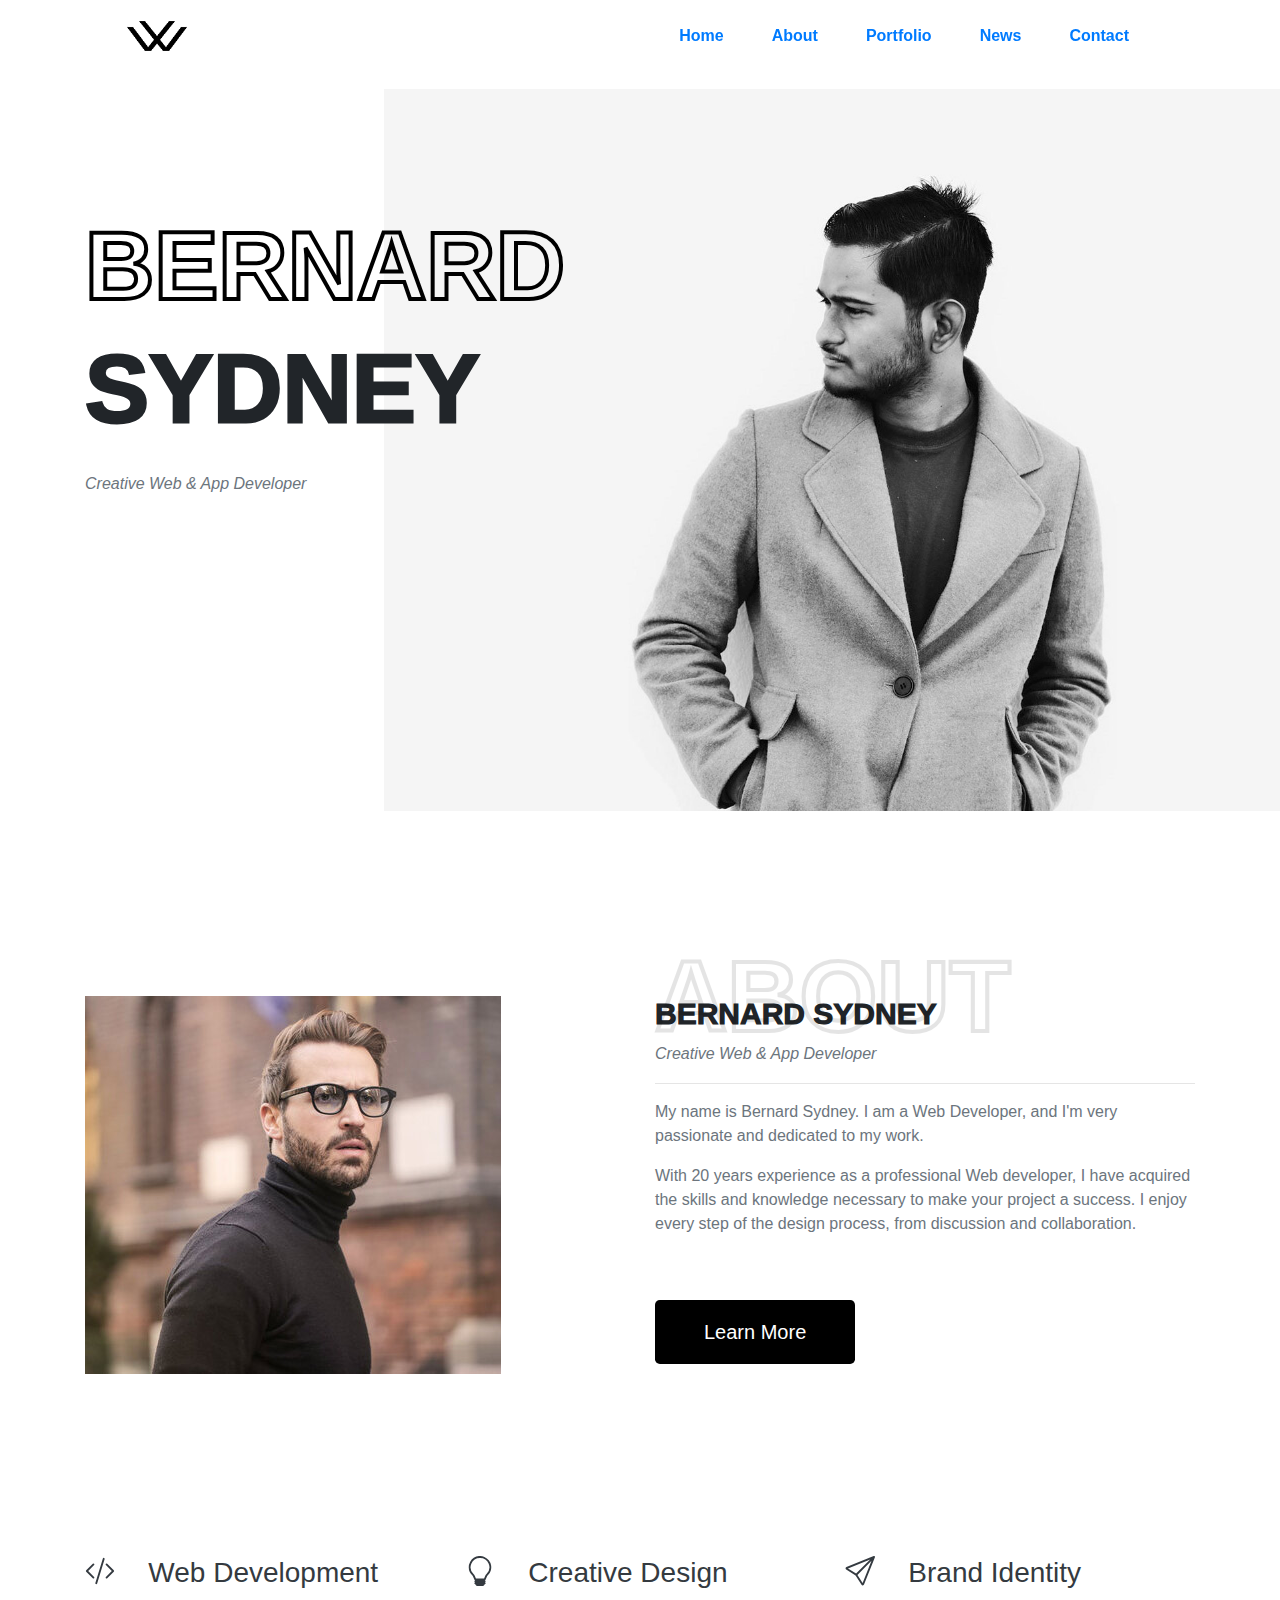
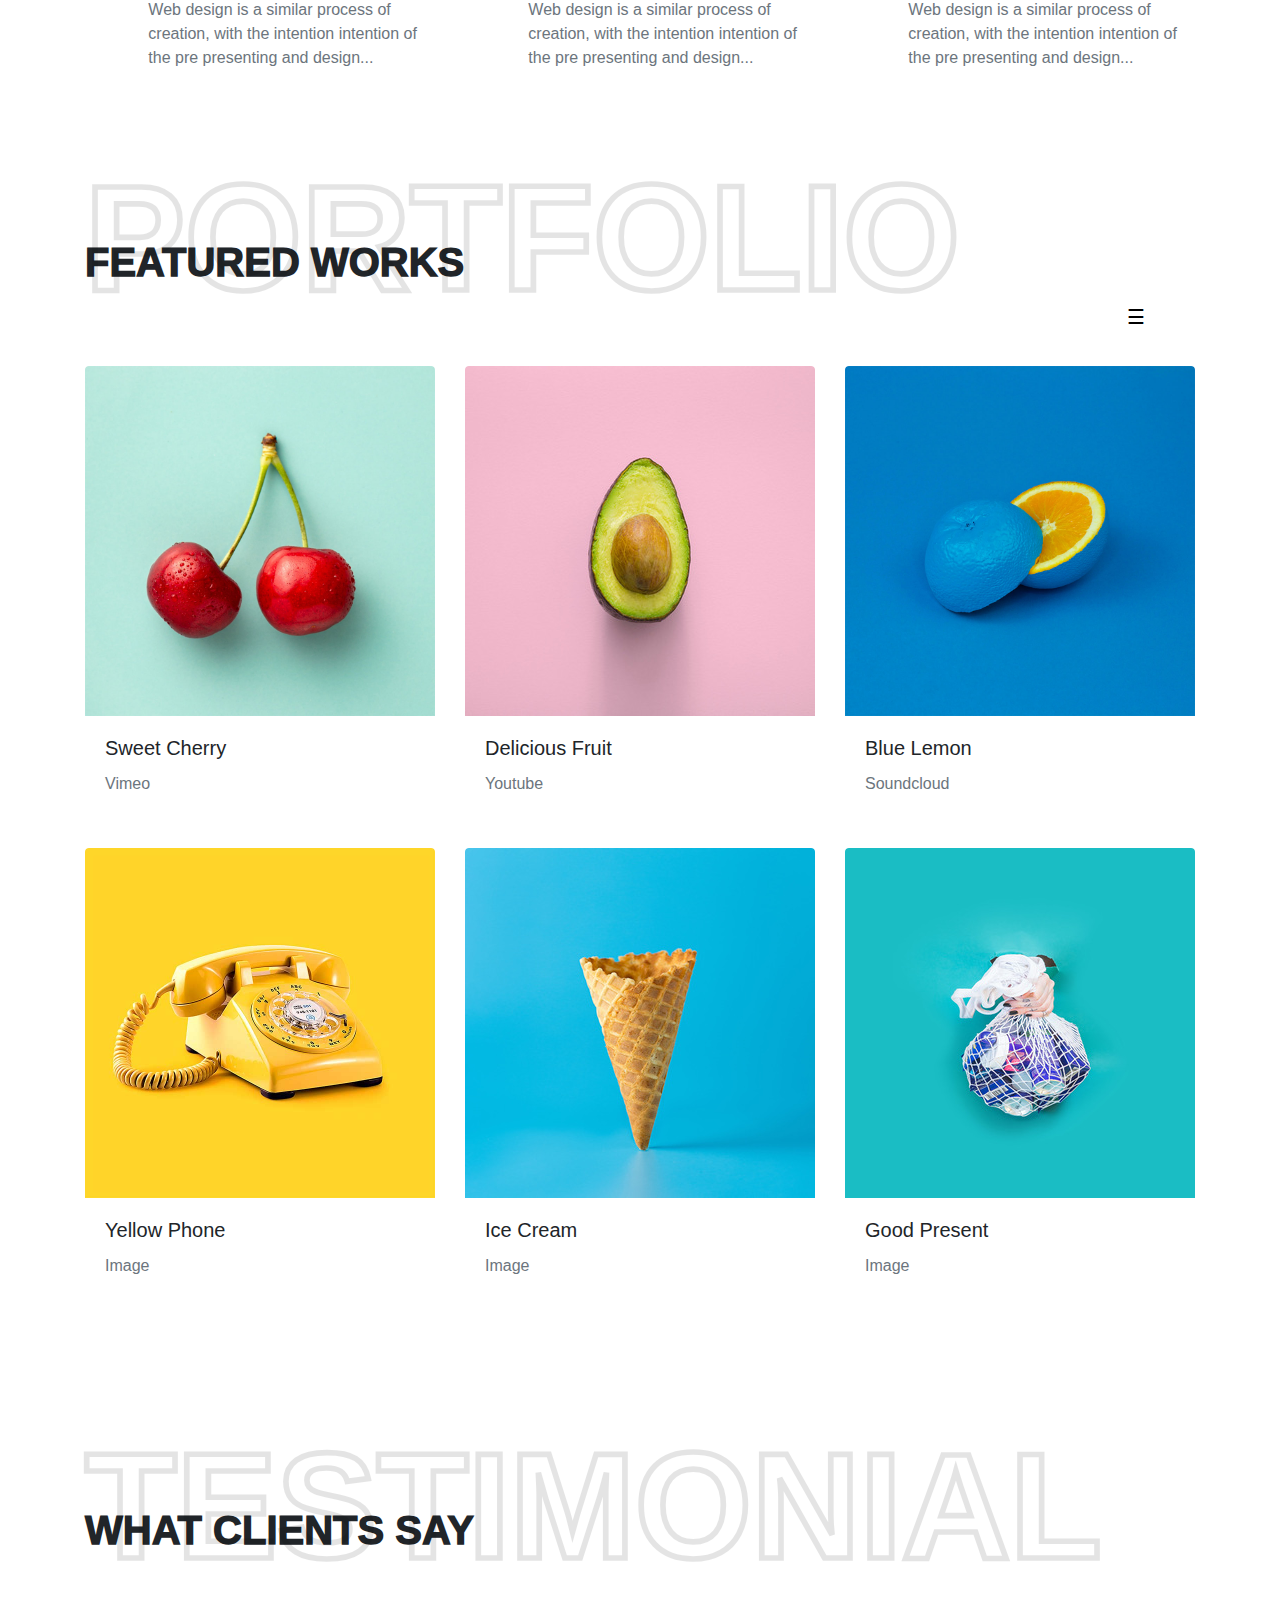
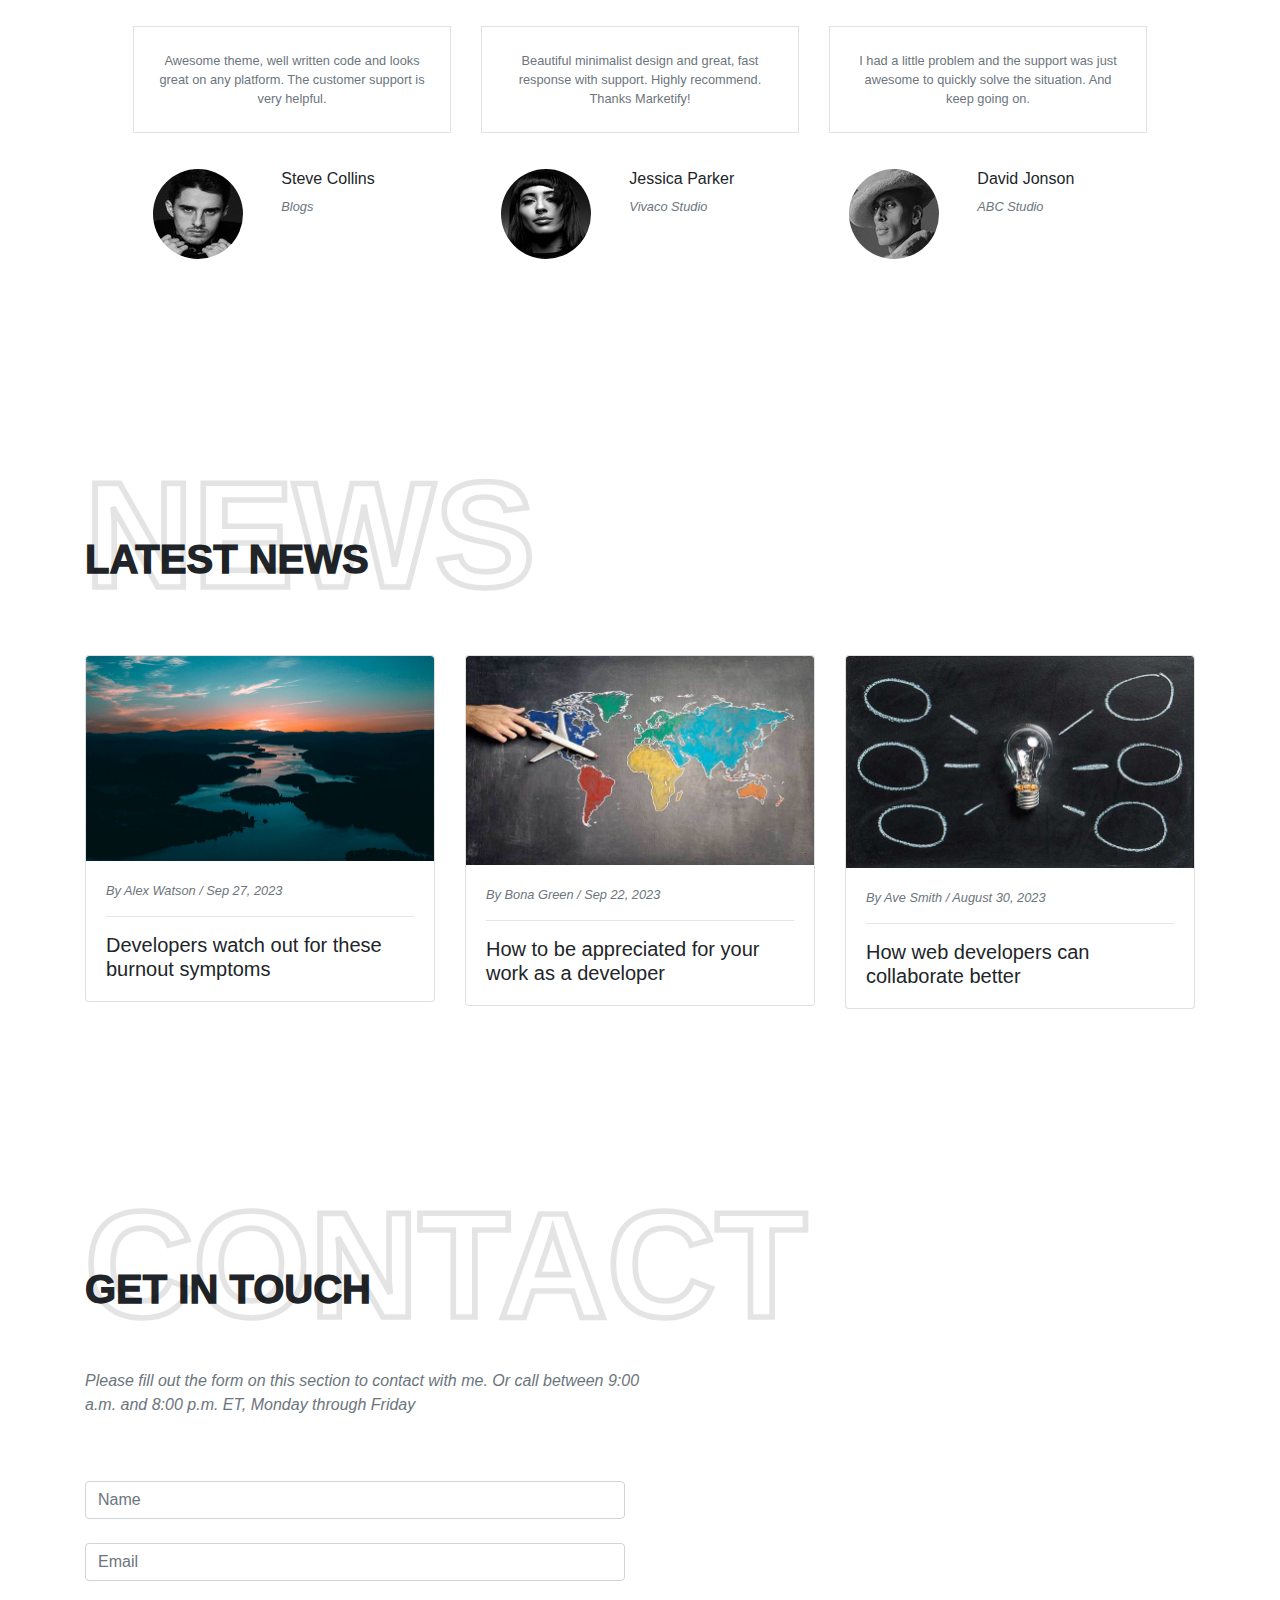
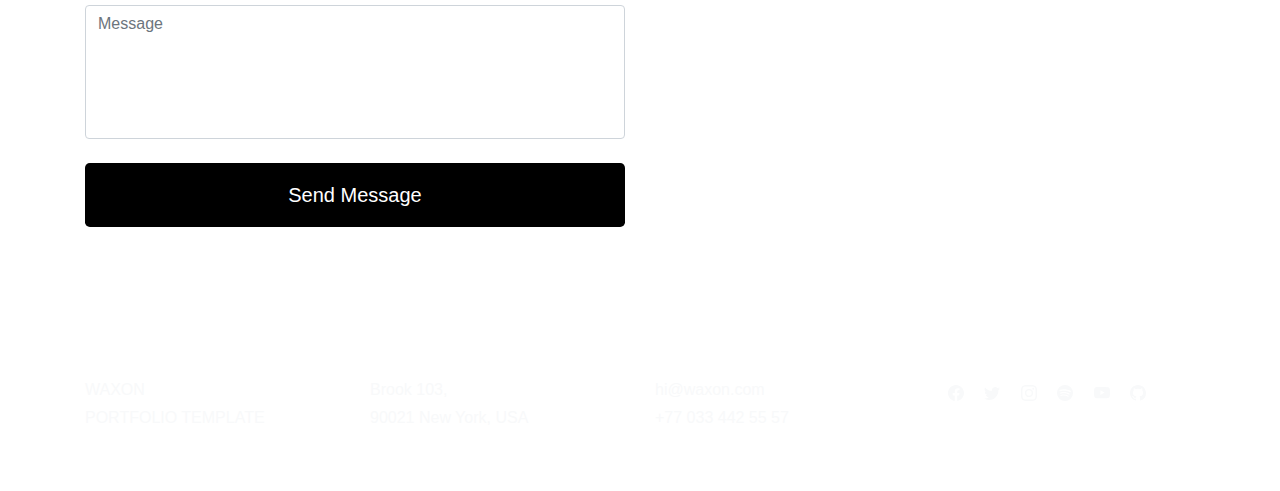
==== commit 0a960f4b: "modified :hover" ====
--- a/Waxon/index.html
+++ b/Waxon/index.html
@@ -256,7 +256,7 @@
                       <a class="nav-link text-black px-2">All</a>
                     </li>
                     <li class="nav-item">
-                      <a class="nav-link text-black px-2">Video</a>
+                      <a class="nav-link text-black px-2">Vimeo</a>
                     </li>
                     <li class="nav-item">
                       <a class="nav-link text-black px-2">Youtube</a>
@@ -274,7 +274,7 @@
 
             <div class="row row-cols-1 row-cols-md-2 row-cols-lg-3">
               <div class="col py-3">
-                <div class="card border-0">
+                <div class="card border-0 cucu">
                   <img
                     src="images/cherry.jpg"
                     class="card-img-top"
@@ -282,12 +282,12 @@
                   />
                   <div class="card-body">
                     <h5 class="card-title">Sweet Cherry</h5>
-                    <p class="card-text text-muted">Video</p>
-                  </div>
-                </div>
-              </div>
-              <div class="col py-3">
-                <div class="card border-0">
+                    <p class="card-text text-muted">Vimeo</p>
+                  </div>
+                </div>
+              </div>
+              <div class="col py-3">
+                <div class="card border-0 cucu">
                   <img
                     src="images/avocado.jpg"
                     class="card-img-top"
@@ -300,7 +300,7 @@
                 </div>
               </div>
               <div class="col py-3">
-                <div class="card border-0">
+                <div class="card border-0 cucu">
                   <img
                     src="images/orange.jpg"
                     class="card-img-top"
@@ -313,7 +313,7 @@
                 </div>
               </div>
               <div class="col py-3">
-                <div class="card border-0">
+                <div class="card border-0 cucu">
                   <img
                     src="images/telephone.jpg"
                     class="card-img-top"
@@ -326,7 +326,7 @@
                 </div>
               </div>
               <div class="col py-3">
-                <div class="card border-0">
+                <div class="card border-0 cucu">
                   <img
                     src="images/icecream.jpg"
                     class="card-img-top"
@@ -339,7 +339,7 @@
                 </div>
               </div>
               <div class="col py-3">
-                <div class="card border-0">
+                <div class="card border-0 cucu">
                   <img
                     src="images/bag.jpg"
                     class="card-img-top"
@@ -457,7 +457,7 @@
             </div>
             <div class="row row-cols-1 row-cols-md-2 row-cols-lg-3 py-5">
               <div class="col py-3">
-                <div class="card">
+                <div class="card cucu">
                   <img
                     src="images/news1.jpg"
                     class="card-img-top"
@@ -475,7 +475,7 @@
                 </div>
               </div>
               <div class="col py-3">
-                <div class="card">
+                <div class="card cucu">
                   <img
                     src="images/news2.jpg"
                     class="card-img-top"
@@ -493,7 +493,7 @@
                 </div>
               </div>
               <div class="col py-3">
-                <div class="card">
+                <div class="card cucu">
                   <img
                     src="images/news3.jpg"
                     class="card-img-top"
--- a/Waxon/css/index.css
+++ b/Waxon/css/index.css
@@ -147,8 +147,12 @@
 }
 
 .card-img-top:hover {
-  transform: scale(1.05);
+  transform: scale(1.07);
   box-shadow: 0 0 10px rgba(0, 0, 0, 0.2);
+}
+
+.cucu {
+  overflow: hidden;
 }
 
 /* Estilos personalizados para el icono */
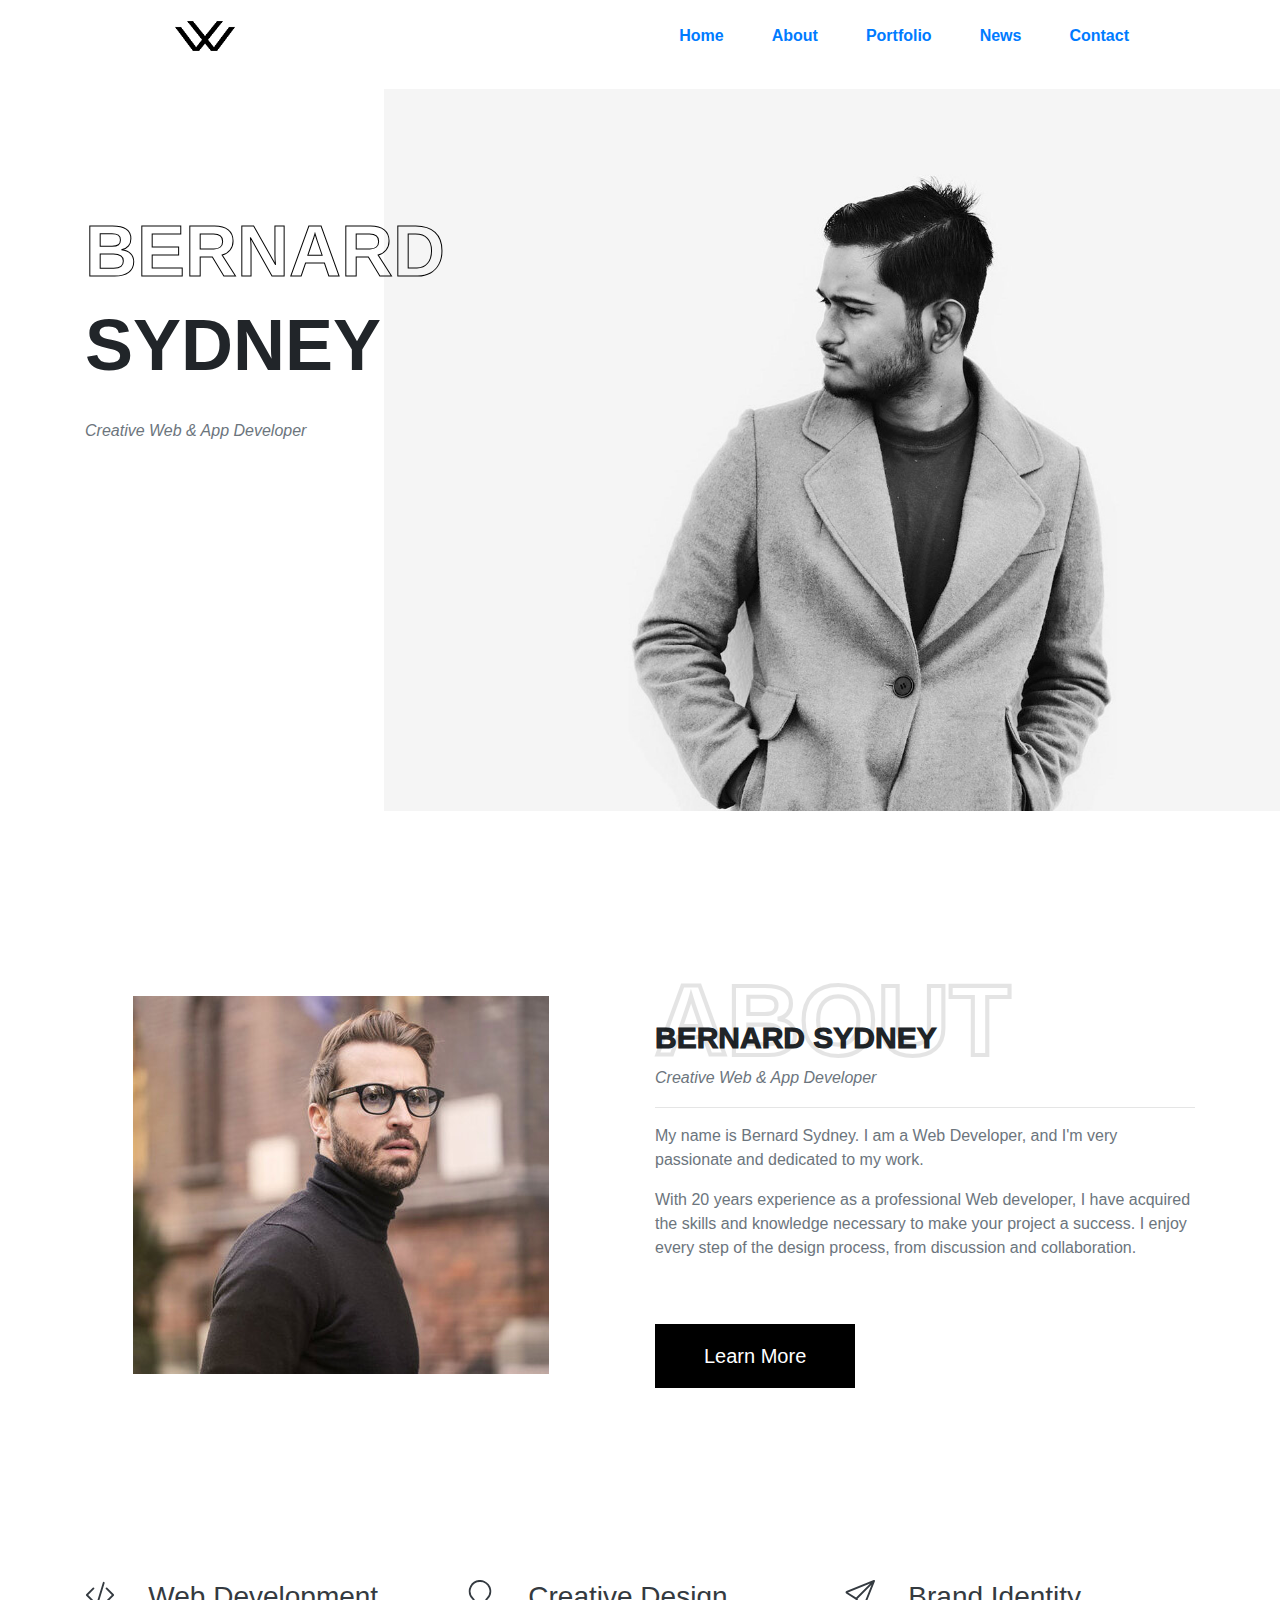
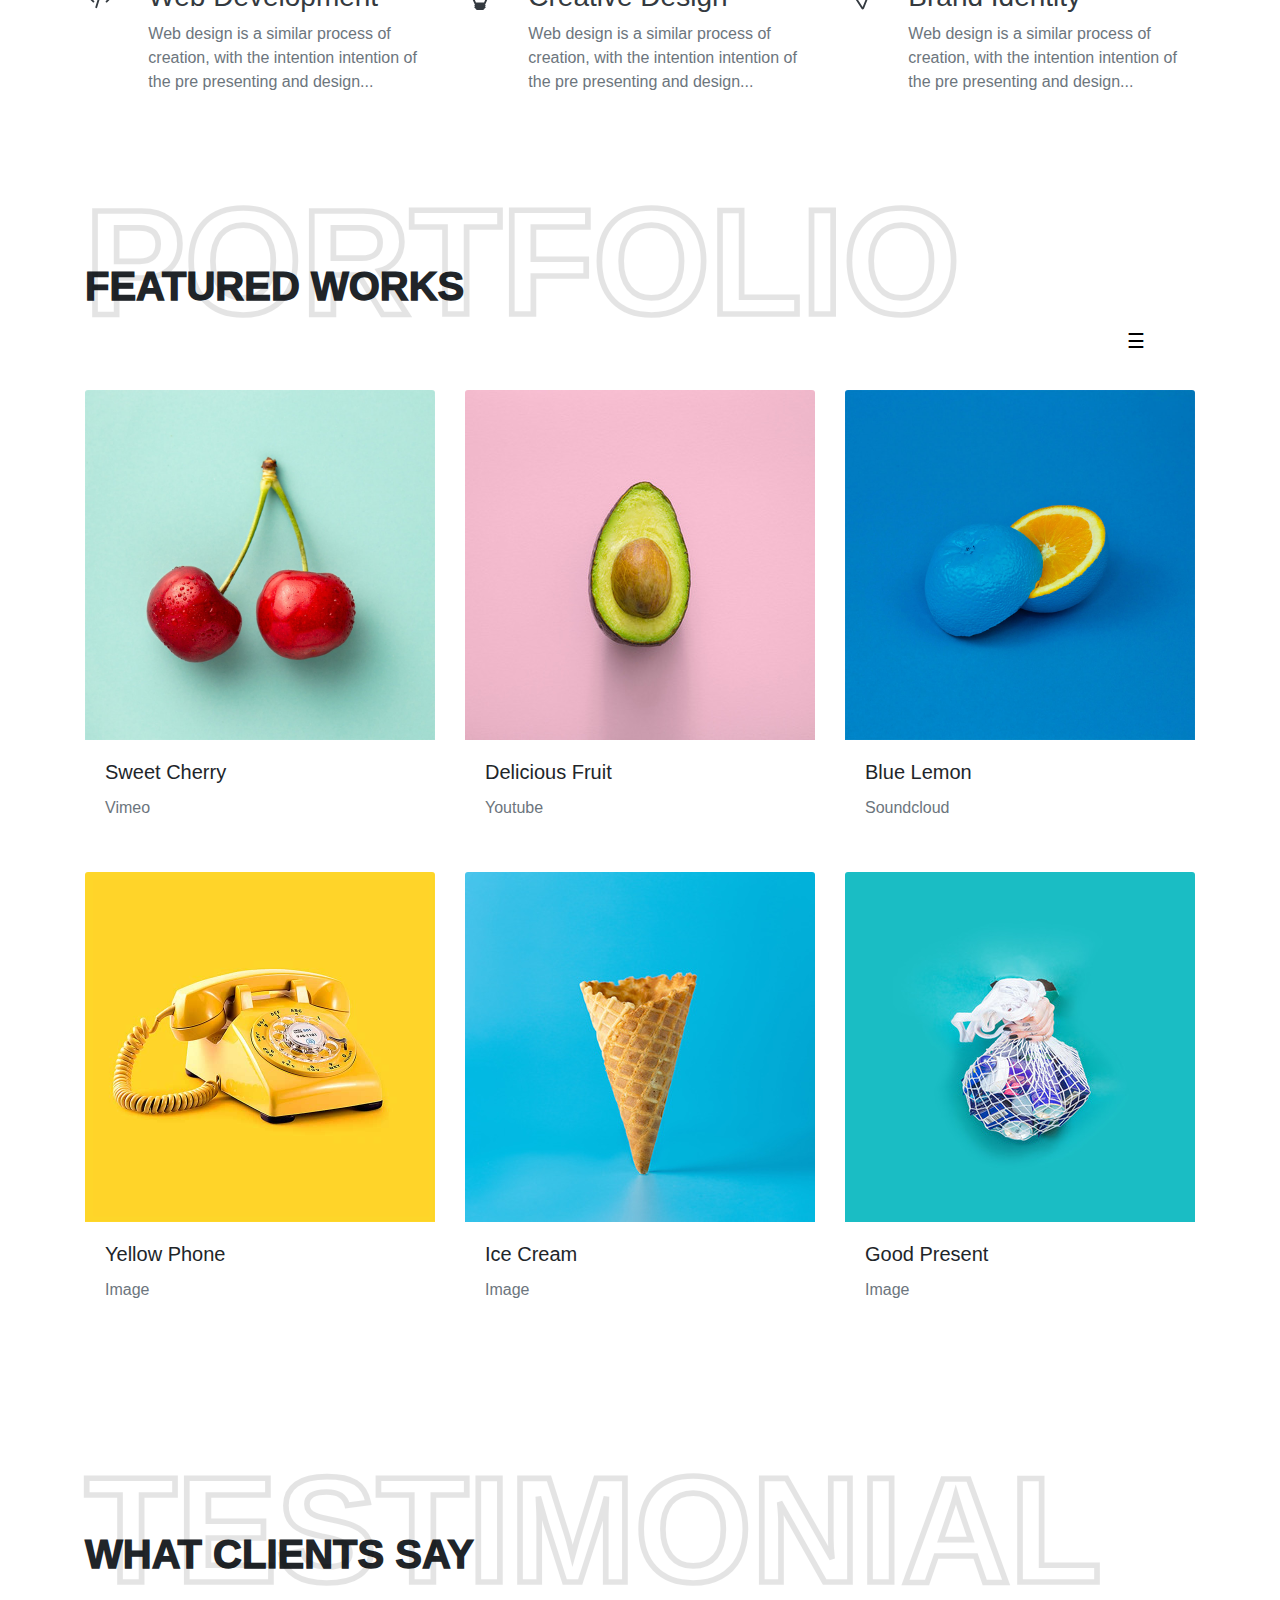
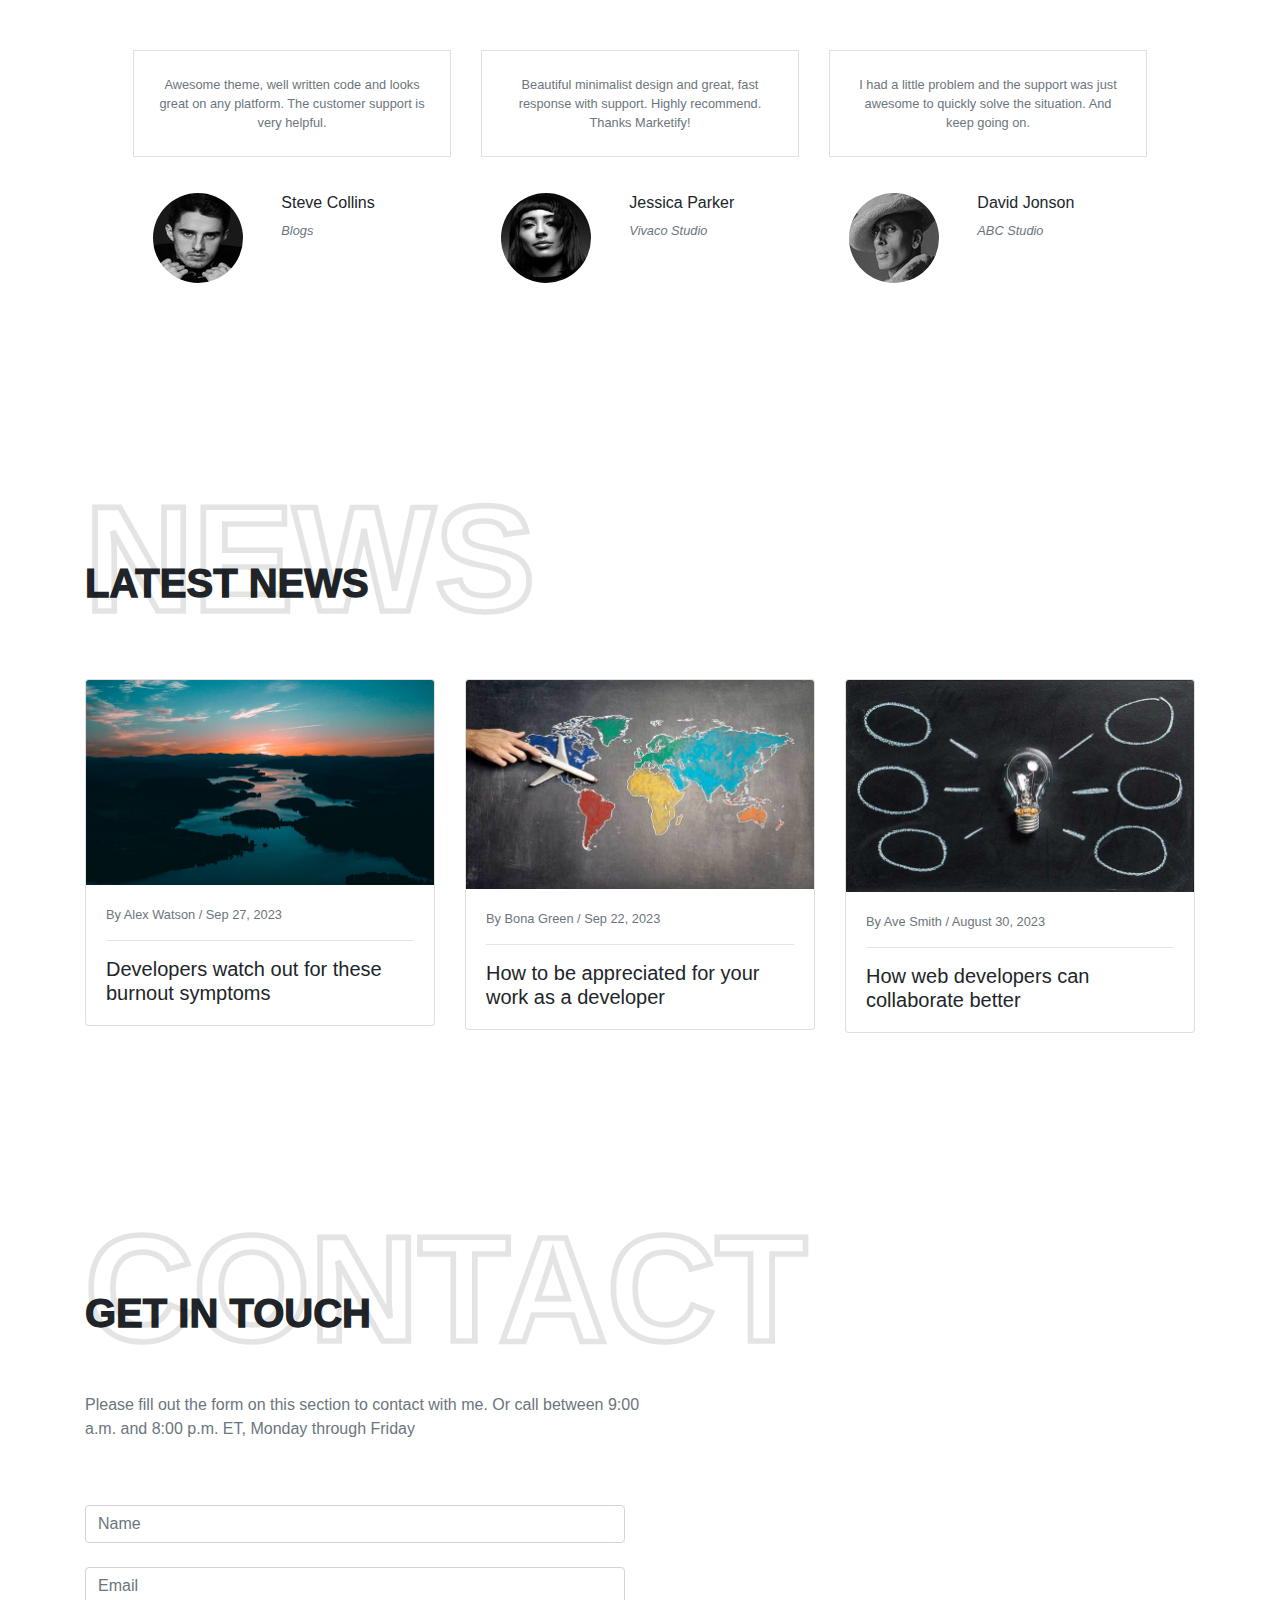
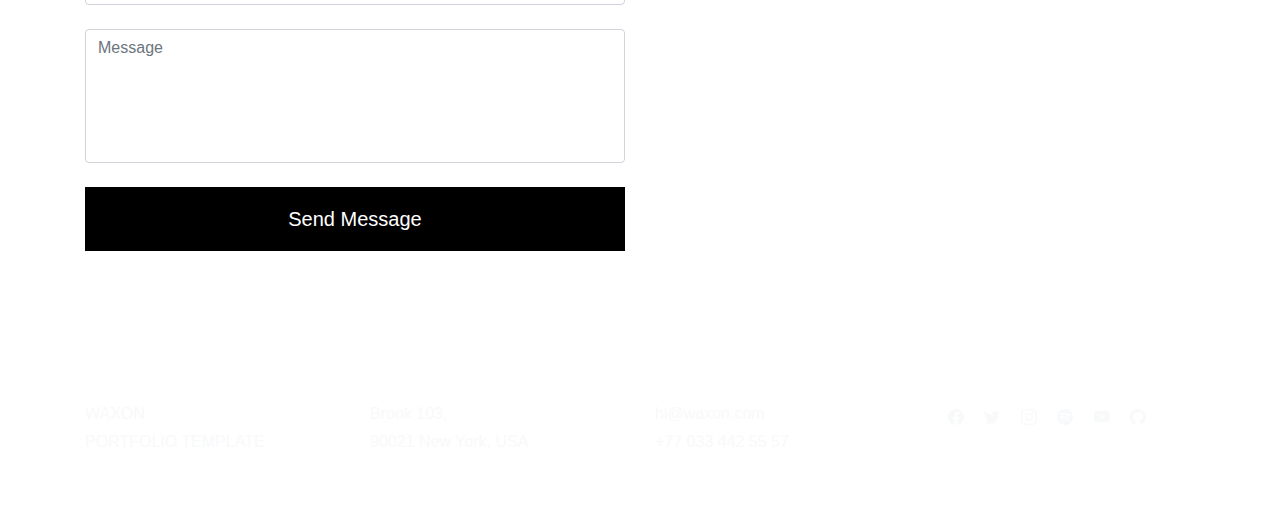
==== commit ccbb1fbb: "modified both folders" ====
--- a/Waxon/index.html
+++ b/Waxon/index.html
@@ -26,10 +26,12 @@
     <div class="container-fluid px-0">
       <header class="bg-image">
         <nav class="navbar">
-          <div class="container-fluid fixed-top navbar-expand-lg bg-color py-3">
-            <a href="#">
-              <img src="images/dark.png" class="small-logo" alt="Logo" />
-            </a>
+          <div class="container-fluid fixed-top navbar-expand-lg py-3 bg-white">
+            <div class="ml-5">
+              <a href="#">
+                <img src="images/dark.png" class="small-logo" alt="Logo" />
+              </a>
+            </div>
             <button
               class="navbar-toggler"
               type="button"
@@ -66,9 +68,9 @@
           </div>
         </nav>
         <div class="container infoName">
-          <h1 class="name nameStyle">BERNARD</h1>
-          <h1 class="name">SYDNEY</h1>
-          <h4 class="creative text-secondary">
+          <h1 class="name display-3 font-weight-bold nameStyle">BERNARD</h1>
+          <h1 class="name display-3 font-weight-bold">SYDNEY</h1>
+          <h4 class="creative text-secondary font-italic fw-lighter pt-4">
             Creative Web &amp; App Developer
           </h4>
         </div>
@@ -79,21 +81,23 @@
         <section class="px-5 py-5">
           <div class="container py-5" id="about">
             <div class="row">
-              <div class="col-lg-6 col-md-12">
-                <div class="left">
+              <div class="col-12 col-lg-6">
+                <div class="left ml-5">
                   <img
                     src="images/about.jpg"
                     alt="Foto de perfil de Bernard Sydney"
                   />
                 </div>
               </div>
-              <div class="col-lg-6 col-md-12">
-                <div class="right">
+              <div class="col-12 col-lg-6">
+                <div class="right mt-4">
                   <h3 class="name2">
                     <span class="bg d-none d-lg-block">ABOUT</span>
                     BERNARD SYDNEY
                   </h3>
-                  <h4 class="creative text-secondary py-1">
+                  <h4
+                    class="creative font-italic fw-lighter text-secondary py-1"
+                  >
                     Creative Web &amp; App Developer
                   </h4>
                   <hr />
@@ -112,7 +116,7 @@
                   <div class="py-5">
                     <button
                       type="button"
-                      class="btn btn-lg btn-custom py-3 px-5"
+                      class="btn btn-lg btn-custom py-3 px-5 rounded-0"
                     >
                       Learn More
                     </button>
@@ -212,18 +216,18 @@
           <div class="container py-5" id="portfolio">
             <div>
               <h3 class="name3">
-                <span class="bg2 d-none d-md-block">PORTFOLIO</span>
+                <span class="bg bg2 d-none d-md-block">PORTFOLIO</span>
                 FEATURED WORKS
               </h3>
             </div>
             <!-- SOLO SE MOSTRARÁ EN <992pix-->
-            <div>
+            <div class="d-lg-none">
               <ul class="navbar-nav listaOculta">
                 <li class="nav-item">
                   <a class="nav-link text-black px-2">All</a>
                 </li>
                 <li class="nav-item">
-                  <a class="nav-link text-black px-2">Video</a>
+                  <a class="nav-link text-black px-2">Vimeo</a>
                 </li>
                 <li class="nav-item">
                   <a class="nav-link text-black px-2">Youtube</a>
@@ -237,7 +241,7 @@
               </ul>
             </div>
             <!-- SOLO SE MOSTRARÁ EN >992pix-->
-            <nav class="navbar">
+            <nav class="navbar d-lg-block">
               <div class="container-fluid justify-content-end">
                 <button
                   class="navbar-toggler custom-toggler"
@@ -274,12 +278,14 @@
 
             <div class="row row-cols-1 row-cols-md-2 row-cols-lg-3">
               <div class="col py-3">
-                <div class="card border-0 cucu">
-                  <img
-                    src="images/cherry.jpg"
-                    class="card-img-top"
-                    alt="Sweet Cherry"
-                  />
+                <div class="card border-0">
+                  <div class="cucu">
+                    <img
+                      src="images/cherry.jpg"
+                      class="card-img-top"
+                      alt="Sweet Cherry"
+                    />
+                  </div>
                   <div class="card-body">
                     <h5 class="card-title">Sweet Cherry</h5>
                     <p class="card-text text-muted">Vimeo</p>
@@ -287,12 +293,14 @@
                 </div>
               </div>
               <div class="col py-3">
-                <div class="card border-0 cucu">
-                  <img
-                    src="images/avocado.jpg"
-                    class="card-img-top"
-                    alt="Delicious Fruit"
-                  />
+                <div class="card border-0">
+                  <div class="cucu">
+                    <img
+                      src="images/avocado.jpg"
+                      class="card-img-top"
+                      alt="Delicious Fruit"
+                    />
+                  </div>
                   <div class="card-body">
                     <h5 class="card-title">Delicious Fruit</h5>
                     <p class="card-text text-muted">Youtube</p>
@@ -300,12 +308,14 @@
                 </div>
               </div>
               <div class="col py-3">
-                <div class="card border-0 cucu">
-                  <img
-                    src="images/orange.jpg"
-                    class="card-img-top"
-                    alt="Blue Lemon"
-                  />
+                <div class="card border-0">
+                  <div class="cucu">
+                    <img
+                      src="images/orange.jpg"
+                      class="card-img-top"
+                      alt="Blue Lemon"
+                    />
+                  </div>
                   <div class="card-body">
                     <h5 class="card-title">Blue Lemon</h5>
                     <p class="card-text text-muted">Soundcloud</p>
@@ -313,12 +323,14 @@
                 </div>
               </div>
               <div class="col py-3">
-                <div class="card border-0 cucu">
-                  <img
-                    src="images/telephone.jpg"
-                    class="card-img-top"
-                    alt="Yellow Phone"
-                  />
+                <div class="card border-0">
+                  <div class="cucu">
+                    <img
+                      src="images/telephone.jpg"
+                      class="card-img-top"
+                      alt="Yellow Phone"
+                    />
+                  </div>
                   <div class="card-body">
                     <h5 class="card-title">Yellow Phone</h5>
                     <p class="card-text text-muted">Image</p>
@@ -326,12 +338,14 @@
                 </div>
               </div>
               <div class="col py-3">
-                <div class="card border-0 cucu">
-                  <img
-                    src="images/icecream.jpg"
-                    class="card-img-top"
-                    alt="Ice Cream"
-                  />
+                <div class="card border-0">
+                  <div class="cucu">
+                    <img
+                      src="images/icecream.jpg"
+                      class="card-img-top"
+                      alt="Ice Cream"
+                    />
+                  </div>
                   <div class="card-body">
                     <h5 class="card-title">Ice Cream</h5>
                     <p class="card-text text-muted">Image</p>
@@ -339,12 +353,14 @@
                 </div>
               </div>
               <div class="col py-3">
-                <div class="card border-0 cucu">
-                  <img
-                    src="images/bag.jpg"
-                    class="card-img-top"
-                    alt="Good Present"
-                  />
+                <div class="card border-0">
+                  <div class="cucu">
+                    <img
+                      src="images/bag.jpg"
+                      class="card-img-top"
+                      alt="Good Present"
+                    />
+                  </div>
                   <div class="card-body">
                     <h5 class="card-title">Good Present</h5>
                     <p class="card-text text-muted">Image</p>
@@ -360,7 +376,7 @@
           <div class="container py-5">
             <div>
               <h3 class="name3">
-                <span class="bg2">TESTIMONIAL</span>
+                <span class="bg bg2">TESTIMONIAL</span>
                 WHAT CLIENTS SAY
               </h3>
             </div>
@@ -377,16 +393,16 @@
                   </table>
                 </div>
                 <div class="card-body row">
-                  <div class="col-5">
+                  <div class="col-sm-3 col-md-5">
                     <img
                       src="images/steve.jpg"
                       class="rounded-circle"
                       alt="Steve Collins Photo"
                     />
                   </div>
-                  <div class="col-7">
-                    <h5 class="smaller">Steve Collins</h5>
-                    <p class="card-text small text-muted cursive">Blogs</p>
+                  <div class="col-sm-9 col-md-7">
+                    <h5 class="creative">Steve Collins</h5>
+                    <p class="card-text small text-muted font-italic">Blogs</p>
                   </div>
                 </div>
               </div>
@@ -410,8 +426,8 @@
                     />
                   </div>
                   <div class="col-7">
-                    <h5 class="smaller">Jessica Parker</h5>
-                    <p class="card-text small text-muted cursive">
+                    <h5 class="creative">Jessica Parker</h5>
+                    <p class="card-text small text-muted font-italic">
                       Vivaco Studio
                     </p>
                   </div>
@@ -437,8 +453,10 @@
                     />
                   </div>
                   <div class="col-7">
-                    <h5 class="smaller">David Jonson</h5>
-                    <p class="card-text small text-muted cursive">ABC Studio</p>
+                    <h5 class="creative">David Jonson</h5>
+                    <p class="card-text small text-muted font-italic">
+                      ABC Studio
+                    </p>
                   </div>
                 </div>
               </div>
@@ -451,18 +469,20 @@
           <div class="container py-5" id="news">
             <div>
               <h3 class="name3">
-                <span class="bg2">NEWS</span>
+                <span class="bg bg2">NEWS</span>
                 LATEST NEWS
               </h3>
             </div>
             <div class="row row-cols-1 row-cols-md-2 row-cols-lg-3 py-5">
               <div class="col py-3">
-                <div class="card cucu">
-                  <img
-                    src="images/news1.jpg"
-                    class="card-img-top"
-                    alt="Paisaje de un río"
-                  />
+                <div class="card">
+                  <div class="cucu">
+                    <img
+                      src="images/news1.jpg"
+                      class="card-img-top"
+                      alt="Paisaje de un río"
+                    />
+                  </div>
                   <div class="card-body">
                     <p class="card-text small text-muted cursive">
                       By Alex Watson / Sep 27, 2023
@@ -475,12 +495,14 @@
                 </div>
               </div>
               <div class="col py-3">
-                <div class="card cucu">
-                  <img
-                    src="images/news2.jpg"
-                    class="card-img-top"
-                    alt="Pizarra con los continentes dibujados y un avión de juguete"
-                  />
+                <div class="card">
+                  <div class="cucu">
+                    <img
+                      src="images/news2.jpg"
+                      class="card-img-top"
+                      alt="Pizarra con los continentes dibujados y un avión de juguete"
+                    />
+                  </div>
                   <div class="card-body">
                     <p class="card-text small text-muted cursive">
                       By Bona Green / Sep 22, 2023
@@ -493,12 +515,14 @@
                 </div>
               </div>
               <div class="col py-3">
-                <div class="card cucu">
-                  <img
-                    src="images/news3.jpg"
-                    class="card-img-top"
-                    alt="Bombilla apagada"
-                  />
+                <div class="card">
+                  <div class="cucu">
+                    <img
+                      src="images/news3.jpg"
+                      class="card-img-top"
+                      alt="Bombilla apagada"
+                    />
+                  </div>
                   <div class="card-body">
                     <p class="card-text small text-muted cursive">
                       By Ave Smith / August 30, 2023
@@ -519,7 +543,7 @@
           <div class="container py-5" id="contact">
             <div>
               <h3 class="name3">
-                <span class="bg2">CONTACT</span>
+                <span class="bg bg2">CONTACT</span>
                 GET IN TOUCH
               </h3>
             </div>
@@ -561,7 +585,7 @@
                   </div>
                   <button
                     type="submit"
-                    class="btn btn-lg btn-custom w-100 pt-3 pb-3"
+                    class="btn btn-lg btn-custom w-100 pt-3 pb-3 rounded-0"
                   >
                     Send Message
                   </button>
--- a/Waxon/css/index.css
+++ b/Waxon/css/index.css
@@ -22,10 +22,6 @@
 }
 
 @media screen and (max-width: 992px) {
-  .bg-color {
-    background-color: white;
-  }
-
   .small-logo {
     margin-left: 0em;
   }
@@ -49,15 +45,8 @@
   color: transparent;
 }
 
-.name {
-  font-weight: 1000;
-  font-size: 6em;
-}
-
 .creative {
-  font-style: italic;
   font-size: medium;
-  padding-top: 20px;
 }
 
 @media screen and (max-width: 1300px) {
@@ -73,24 +62,18 @@
 }
 
 @media screen and (max-width: 992px) {
-  .name {
-    font-size: 4em;
-  }
-
   .bg-image {
     background-size: 100% 80%;
   }
 }
 
 @media screen and (max-width: 768px) {
+  .name {
+    font-size: 3em;
+  }
+
   .infoName {
-    margin-top: 40%;
-  }
-}
-
-@media screen and (max-width: 400px) {
-  .infoName {
-    margin-top: 70%;
+    margin-top: 30%;
   }
 }
 
@@ -114,21 +97,20 @@
   color: white;
   transition: background-color 0.3s;
 }
-
 .btn-custom:hover {
   background-color: white;
-  color: black;
   border: 2px solid black;
+}
+
+@media (max-width: 1200px) {
+  .left {
+    margin-left: 0 !important;
+  }
 }
 
 /*PORTFOLIO*/
 .bg2 {
   font-size: 150px;
-  opacity: 0.1;
-  line-height: 0;
-  -webkit-text-stroke: 1px #000;
-  position: absolute;
-  color: transparent;
 }
 
 .name3 {
@@ -145,12 +127,10 @@
 .card-img-top {
   transition: transform 0.3s;
 }
-
 .card-img-top:hover {
   transform: scale(1.07);
   box-shadow: 0 0 10px rgba(0, 0, 0, 0.2);
 }
-
 .cucu {
   overflow: hidden;
 }
@@ -165,21 +145,6 @@
   .custom-toggler {
     display: none;
   }
-}
-
-@media (min-width: 992px) {
-  .listaOculta {
-    display: none;
-  }
-}
-
-/*TESTIMONIAL*/
-.cursive {
-  font-style: italic;
-}
-
-.smaller {
-  font-size: medium;
 }
 
 /*CONTACT*/
